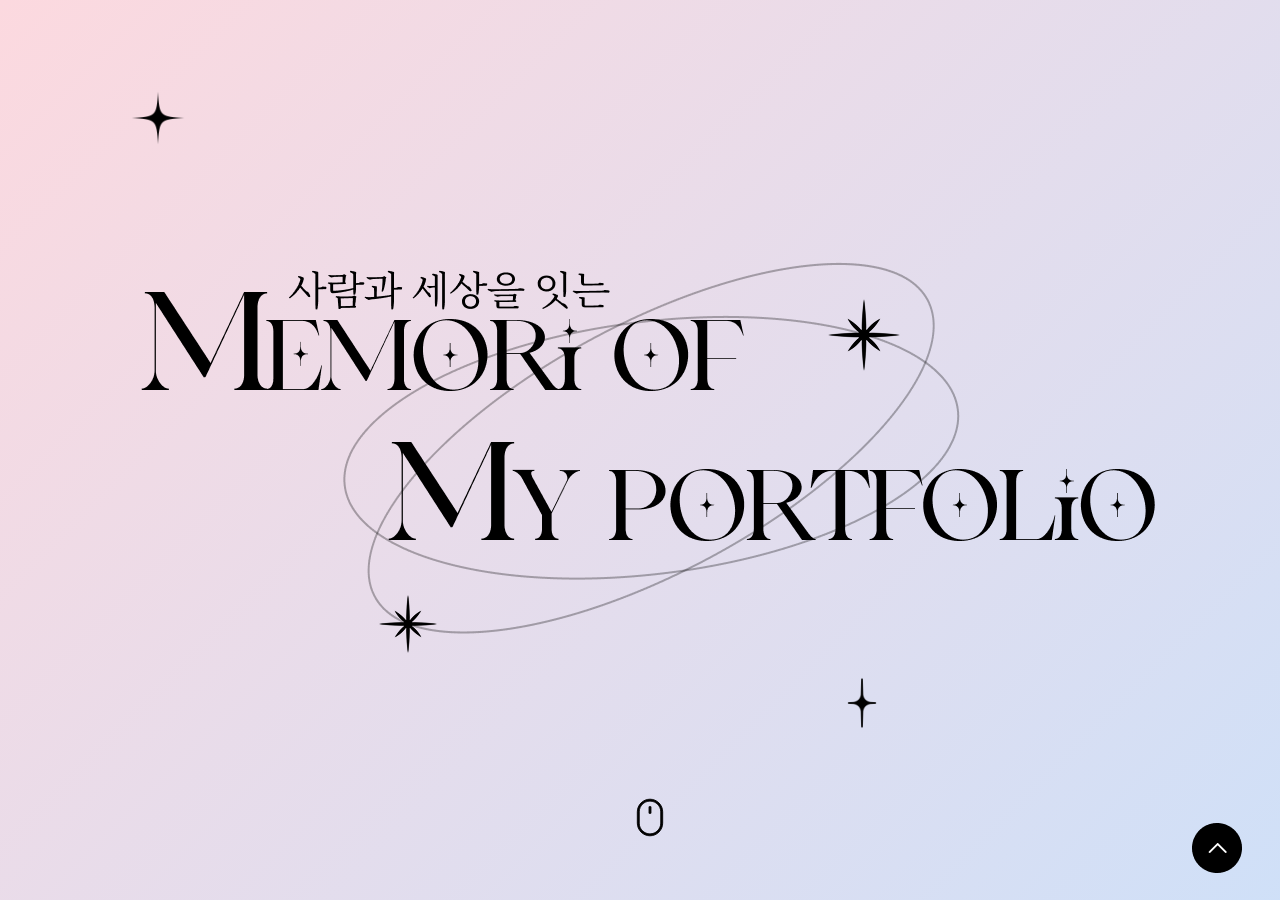
==== index.html @ 652435e6 "패션 포스터 추가" ====
<!DOCTYPE html>
<html lang="ko">
<head>
    <meta charset="UTF-8">
    <meta name="viewport" content="width=device-width, initial-scale=1.0">
    <meta name="keywords" content="포트폴리오, 자기소개서, 이력서, UXUI, 웹디자인">
    <meta name="description" content="사용자의 흐름을 은은하게 밝히고, 디테일은 진중하게 완성하는 디자이너 박은진입니다.">
    <title>포트폴리오 | 박은진</title>
    <link rel="shortcut icon" href="https://cdn-icons-png.flaticon.com/128/12321/12321198.png" type="image/x-icon">
    <link rel="stylesheet" href="./styles/reset.css">
    <link rel="stylesheet" href="./styles/var.css">
    <link rel="stylesheet" href="./styles/index.css">
    <link rel="stylesheet" href="./styles/responsive.css">
    <link rel="stylesheet" href="./styles/animation.css">
    <script src="./scripts/index.js" defer></script>
    <!--swiper 필수 css cdn 연결-->
    <link rel="stylesheet" href="https://unpkg.com/swiper/swiper-bundle.css">
    <link rel="stylesheet" href="https://unpkg.com/swiper/swiper-bundle.min.css">
    <!--swiper 필수 JS cdn 연결-->
    <script src="https://unpkg.com/swiper/swiper-bundle.js"></script>
    <script src="https://unpkg.com/swiper/swiper-bundle.min.js"></script>
    <!-- 폰트 -->
    <link rel="stylesheet" as="style" crossorigin href="https://cdn.jsdelivr.net/gh/orioncactus/pretendard@v1.3.9/dist/web/static/pretendard-dynamic-subset.min.css"/>
    <link href="https://fonts.googleapis.com/css2?family=Noto+Serif+KR:wght@200..900&display=swap" rel="stylesheet">
</head>
<body>
    <!-- 전체 슬라이드 묶음 -->
    <main class="swiper main_slide">
        <!-- 움직이는 대상 -->
        <div class="swiper-wrapper">
            <!-- 개별 슬라이드 -->
            <!-- 1행-인트로 -->
            <div class="swiper-slide intro" id="slide1">
                <div class="intro_bg">
                    <img class="intro_title" src="./images/intro_title.png" alt="">
                    <img class="star" src="./images/star2.svg" alt="">
                    <img class="star" src="./images/star3.svg" alt="">
                    <img class="scroll" src="./images/scroll.svg" alt="">
                </div>
            </div><!-- e:intro -->
            <!-- 2행-목차 -->
            <div class="swiper-slide content">
                <p class="deco">
                    <img src="./images/contents_title.png" alt="">
                    <img src="./images/pattern1.svg" alt="">
                    <img src="./images/pattern2.svg" alt="">
                    <img src="./images/pattern3.svg" alt="">
                    <img src="./images/star1.svg" alt="">
                    <img src="./images/star1.svg" alt="">
                    <img src="./images/star1.svg" alt="">
                </p>
                <div class="list">
                    <a href="#" class="introduce_btn"><h1>About Me</h1></a>
                    <a href="#" class="skill_btn"><h1>My Skill & Tools</h1></a>
                    <a href="#" class="project_btn"><h1>Project Portfolio</h1></a>
                </div>
            </div><!-- e:content -->
            <!-- 3행-자기소개 -->
            <div class="swiper-slide" id="introduce">
                <p class="introduce_title"><img src="./images/introdection_title.png" alt=""></p>
                <div class="self">
                    <p class="photo"><!-- 증명사진 background-image로 처리 -->
                        <img src="./images/name.svg" alt="">
                    </p>
                    <p class="dsc">사용자의 흐름을 은은하게 밝히고,<br>디테일은 진중하게 완성하는 디자이너 박은진입니다.</p>
                </div><!-- e:self -->
                <div class="about_me">
                    <div class="top">
                        <div class="self_introduce">
                            <h2>About Me</h2>
                            <div class="about">
                                <div class="name">
                                    <h3>NAME</h3>
                                    <p>박은진 / Park Eun Jin</p>
                                </div>
                                <div class="birth">
                                    <h3>BIRTH</h3>
                                    <p>2003. 06. 12</p>
                                </div>
                                <div class="address">
                                    <h3>ADDRESS</h3>
                                    <p>인천 서해구 길주로63번길 7</p>
                                </div>
                                <div class="phone">
                                    <h3>PHONE</h3>
                                    <p>010-7515-6867</p>
                                </div>
                                <div class="email">
                                    <h3>EMAIL</h3>
                                    <p>irin1616@naver.com</p>
                                </div>
                            </div><!-- e:about -->
                        </div><!-- e:self_introduce -->
                        <div class="license">
                            <h2>License</h2>
                            <div class="licen">
                                <p>제과기능사</p>
                                <p>제빵기능사</p>
                                <p>병원코디네이터 1급</p>
                                <p>Barista Skills Foundation</p>
                            </div>
                        </div><!-- e:license -->
                        <div class="education">
                            <h2>Education</h2>
                            <div class="date_edu">
                                <div class="uni">
                                    <p class="date">2022. 01</p>
                                    <p class="edu">
                                        <span>인천재능대학교 졸업</span>
                                        <span>호텔외식조리과 / 베이커리 카페 전공</span>
                                    </p>
                                </div>
                                <div class="high">
                                    <p class="date">2022. 01</p>
                                    <p class="edu">신명여자고등학교 졸업</p>
                                </div>
                                <div class="middle">
                                    <p class="date">2019. 02</p>
                                    <p class="edu">간석여자중학교 졸업</p>
                                </div>
                            </div><!-- e:date_edu -->
                        </div><!-- e:education -->
                    </div><!-- e:top -->
                    <div class="btm">
                        <div class="skill">
                            <h2>Skill</h2>
                            <div class="icon_wrap">
                                <p class="figma"><!-- 툴 아이콘 background-image로 처리 --></p>
                                <p class="html"><!-- 툴 아이콘 background-image로 처리 --></p>
                                <p class="css"><!-- 툴 아이콘 background-image로 처리 --></p>
                                <p class="photoshop"><!-- 툴 아이콘 background-image로 처리 --></p>
                                <p class="illustrator"><!-- 툴 아이콘 background-image로 처리 --></p>
                                <p class="github"><!-- 툴 아이콘 background-image로 처리 --></p>
                            </div>
                        </div><!-- e:skill -->
                        <div class="job">
                            <h2>Job Training Program</h2>
                            <div class="training">
                                <div class="left">
                                    <div class="computar">
                                        <p class="date">2026. 10</p>
                                        <p class="title">
                                            <span>[디지털디자인] UI/UX 반응형 웹디자인 & 웹퍼블리셔 (피그마,디자인,코딩) 양성과정</span>
                                            <span>그린컴퓨터아카데미아 / 수료</span>
                                        </p>
                                    </div>
                                    <div class="pastry">
                                        <p class="date">2024. 05</p>
                                        <p class="title">
                                            <span>제과기능사(실기3)</span>
                                            <span>다인요리전문학원 / 수료</span>
                                        </p>
                                    </div>
                                </div><!-- e:left -->
                                <div class="right">
                                    <div class="dessert">
                                        <p class="date">2024. 05</p>
                                        <p class="title">
                                            <span>디저트</span>
                                            <span>다인요리전문학원 / 수료</span>
                                        </p>
                                    </div>
                                    <div class="baking">
                                        <p class="date">2024. 03</p>
                                        <p class="title">
                                            <span>제빵기능사(실기3)</span>
                                            <span>다인요리전문학원 / 수료</span>
                                        </p>
                                    </div>
                                </div><!-- e:right -->
                            </div><!-- e:training -->
                        </div><!-- e:job -->
                    </div><!-- e:btm -->
                </div><!-- e:about_me -->
            </div><!-- e:introduce -->
            <!-- 4행-스킬&툴 -->
            <div class="swiper-slide" id="skill">
                <div class="skill_group">
                    <p class="sklii_title"><img src="./images/skill_title.png" alt=""></p>
                    <div class="skill_wrap">
                        <dl class="skill figma">
                            <dt>
                                <h3>Figma</h3>
                                <p class="icon_figma"></p>
                            </dt>
                            <dd class="summary">UI/UX 설계 및 인터랙티브 프로토타이핑</dd>
                            <dd class="desc">사용자 중심의 반응형 모바일/웹 UI를 설계, 오토레이아웃 (Auto Layout)과 컴포넌트화를 활용해 효율적인 디자인 시스템 구축 및 프로토타입 제작 가능.</dd>
                        </dl>
                        <dl class="skill html">
                            <dt>
                                <h3>HTML5</h3>
                                <p class="icon_html"><!-- 아이콘 background-image로 처리 --></p>
                            </dt>
                            <dd class="summary">시맨틱 마크업 및 접근성 고려 구조화</dd>
                            <dd class="desc">검색엔진 최적화(SEO)와 웹 접근성을 고려해 시맨틱 태그 기반의 표준화된 문서 구조를 설계, 유지보수가 용이하도록 텍스트와 콘텐츠 레이아웃을 작성.</dd>
                        </dl>
                        <dl class="skill css">
                            <dt>
                                <h3>CSS3</h3>
                                <p class="icon_css"><!-- 아이콘 background-image로 처리 --></p>
                            </dt>
                            <dd class="summary">반응형 웹 구현 및 디테일한 스타일링</dd>
                            <dd class="desc">Flexbox 및 Grid 시스템을 자유롭게 다루어 다양한 디바이스 해상도에 최적화된 반응형 레이아웃을 구현, CSS 애니메이션을 활용해 직관적인 사용자 경험(UX)을 연출.</dd>
                        </dl>
                        <dl class="skill photoshop">
                            <dt>
                                <h3>Photoshop</h3>
                                <p class="icon_photoshop"><!-- 아이콘 background-image로 처리 --></p>
                            </dt>
                            <dd class="summary">비주얼 보정 및 이미지 합성</dd>
                            <dd class="desc">레이어 마스크와 다양한 필터/효과를 활용하여 고품질의 비주얼 콘텐츠를 제작, 웹·모바일 환경에 최적화된 상세페이지 및 프로모션 배너 마케팅 이미지를 리터칭.</dd>
                        </dl>
                        <dl class="skill illustrator">
                            <dt>
                                <h3>Illustrator</h3>
                                <p class="icon_illustrator"><!-- 아이콘 background-image로 처리 --></p>
                            </dt>
                            <dd class="summary">웹/앱 전용 벡터 그래픽 및 아이콘 제작</dd>
                            <dd class="desc">해상도에 영향받지 않는 깨끗한 벡터 기술을 바탕으로 브랜드 로고, 웹/앱 전용 아이콘, 캐릭터 및 일러스트 요소를 제작, SVG 형태의 웹 최적화 에셋을 추출 가능.</dd>
                        </dl>
                    </div><!-- e:skill_wrap -->
                </div>
            </div><!-- e:skill -->
            <!-- 5행-프로세스 -->
            <div class="swiper-slide process">
                <div class="process_wrap">
                    <p class="process_title">
                        <img src="./images/portfolio_title.png" alt="">
                    </p>
                    <div class="process_header"><!-- 전체 타이틀 -->
                        <p class="star_img"><!-- 아이콘 background-image로 처리 --></p>
                        <p class="title">My PROJECT PROCESS</p>
                    </div>
                    <ol class="process_sequence">
                        <!-- 프로세스 순서 1개 박스 -->
                        <li>
                            <p class="num">01.</p>
                            <div class="info">
                                <h3>리서치 및 계획하기</h3>
                                <p>어떤 웹사이트나 앱을 만들지 구상하고, 어떤 메뉴와 내용이 들어갈지 결정합니다.</p>
                            </div>
                        </li>
                        <li>
                            <p class="num">02.</p>
                            <div class="info">
                                <h3>와이어프레임 및 정보 구조화 하기</h3>
                                <p>화면의 뼈대와 메뉴 구조를 설계하여, 사용자가 막힘없이 목적까지 이동할 수 있도록 합니다.</p>
                            </div>
                        </li>
                        <li>
                            <p class="num">03.</p>
                            <div class="info">
                                <h3>UI 디자인 만들기</h3>
                                <p>색상, 폰트, 이미지, 버튼 디자인을 적용해 완성된 '디자인 화면(시안)'을 만들어냅니다.</p>
                            </div>
                        </li>
                        <li>
                            <p class="num">04.</p>
                            <div class="info">
                                <h3>마크업 개발하기</h3>
                                <p>피그마 화면을 보면서 웹 브라우저가 읽을 수 있도록 글자, 이미지, 섹션 등의 HTML 코드 작성합니다.</p>
                            </div>
                        </li>
                        <li>
                            <p class="num">05.</p>
                            <div class="info">
                                <h3>스타일링 및 동적 구현하기</h3>
                                <p>CSS로 피그마 디자인과 반응형 화면을 구현하고, JS로 기본 인터랙션(버튼 동작 등)을 더합니다.</p>
                            </div>
                        </li>
                    </ol><!-- e:process_sequence -->
                </div><!-- e:process_wrap -->
            </div><!-- e:process -->
            <!-- 6행-프로젝트 목차 -->
            <div class="swiper-slide" id="project">
                <div class="proj_title">
                    <p class="star_img"><!-- 아이콘 background-image로 처리 --></p>
                    <h3 class="title">MY PROJECT</h3>
                </div>
                <p class="announcement">이미지를 클릭하면 해당 프로젝트로 이동합니다.</P>
                <div class="project_wrap">
                    <ul class="project_list">
                        <li>
                            <a href="#" class="proj_card card_1">
                                <p class="arrow_icon"><!-- 아이콘 background-image로 처리 --></p>
                                <div class="card_info">
                                    <p class="redesign_num">01.</p>
                                    <p class="redesign_title">WEB</p>
                                    <p class="redesign_keyword"># 오롤리데이 | TS트릴리온</p>
                                </div>
                            </a>
                        </li>
                        <li>
                            <a href="#" class="proj_card card_2">
                                <p class="arrow_icon"><!-- 아이콘 background-image로 처리 --></p>
                                <div class="card_info">
                                    <p class="redesign_num">02.</p>
                                    <p class="redesign_title">UIUX</p>
                                    <p class="redesign_keyword"># 다이어리</p>
                                </div>
                            </a>
                        </li>
                        <li>
                            <a href="#" class="proj_card card_3">
                                <p class="arrow_icon"><!-- 아이콘 background-image로 처리 --></p>
                                <div class="card_info">
                                    <p class="redesign_num">03.</p>
                                    <p class="redesign_title">GRAPHIC</p>
                                    <p class="redesign_keyword"># 상세페이지 | 광고 배너</p>
                                </div>
                            </a>
                        </li>
                    </ul>
                </div><!-- e:project_wrap -->
            </div><!-- e:project -->
            <!-- 7행-오롤리데이 리디자인 -->
            <div class="swiper-slide" id="lolly_redesign">
                <p class="lolly_website_img"><img src="./images/lollyday_mok.jpg" alt="오, 롤리 데이 브랜드 웹사이트 리디자인 목업 이미지"></p>
                <div class="lolly_info">
                    <div class="lolly_header">
                        <div class="sort_wrap">
                            <p class="star_img"><!-- 아이콘 background-image로 처리 --></p>
                            <p class="sort_name">WEB DESIGN</p>
                        </div>
                        <div class="lolly_title_wrap">
                            <h3 class="title">oh, lolly day</h3>
                            <p class="responsive_icon icon1"><!-- 아이콘 background-image로 처리 --></p>
                            <p class="responsive_icon icon2"><!-- 아이콘 background-image로 처리 --></p>
                        </div>
                        <p class="sub_detail">문구 및 라이프스타일 오롤리데이 브랜드 웹사이트 리디자인</p>
                    </div><!-- e:lolly_header -->
                    <div class="date_part">
                        <dl class="date">
                            <dt>제작 기간</dt>
                            <dd>26. 08. 21 ~ 26. 09. 22</dd>
                        </dl>
                        <dl class="part">
                            <dt>기여도</dt>
                            <dd>개인작업 100%</dd>
                        </dl>
                    </div><!-- e:date_part -->
                    <div class="lolly_plan">
                        <h4>PLAN</h4>
                        <p class="plan_info">기존 오롤리데이는 원하는 카테고리로 들어가기 위한 뎁스가 많아 유동성에 불편함이 있었습니다. 이를 개선하기 위해 모든 카테고리를 정리하고 사용자가 많이 이동하는 카테고리를 메인 헤더에 넣음으로서 UX 흐름을 간편하게 재설계했습니다.</p>
                    </div><!-- e:lolly_plan -->
                    <div class="lolly_make_tools">
                        <h4>TOOL</h4>
                        <ul class="tool_list">
                            <li class="icon_figma">
                                <img src="./images/figma_icon.svg" alt="Figma">
                                <span>피그마</span>
                            </li>
                            <li class="icon_html">
                                <img src="./images/html_icon.svg" alt="HTML5">
                                <span>HTML</span>
                            </li>
                            <li class="icon_css">
                                <img src="./images/css_icon.svg" alt="CSS3">
                                <span>CSS</span>
                            </li>
                        </ul>
                    </div><!-- e:lolly_make_tools -->
                    <div class="veiw_link">
                        <h4>PROJECT LINK</h4>
                        <ul class="link_wrap">
                            <li>
                                <a href="https://www.figma.com/proto/2AZ5VNvtbiX4mh1tibmnpp/%ED%94%84%EB%A1%9C%EC%A0%9D%ED%8A%B8-2.-%EC%98%A4%EB%A1%A4%EB%A6%AC%EB%8D%B0%EC%9D%B4?node-id=1047-661&t=mhMAuCFRKWAucv4V-0&scaling=min-zoom&content-scaling=fixed&page-id=1046%3A658&hide-ui=1" class="btn_link icon_plan" target="_blank"><img src="./images/project_link_proposal.png" alt="프로젝트 기획서">프로젝트 기획서</a>
                            </li>
                            <li>
                                <a href="https://www.figma.com/proto/2AZ5VNvtbiX4mh1tibmnpp/%ED%94%84%EB%A1%9C%EC%A0%9D%ED%8A%B8-2.-%EC%98%A4%EB%A1%A4%EB%A6%AC%EB%8D%B0%EC%9D%B4?node-id=79-548&t=EZEclpgGqxvmGbTe-0&scaling=min-zoom&content-scaling=fixed&page-id=1%3A345&hide-ui=1" class="btn_link icon_figma" target="_blank"><img src="./images/project_link_figma.png" alt="피그마 데스크탑 프로토타입">피그마-데스크탑 버전 프로토타입</a>
                            </li>
                            <li>
                                <a href="https://www.figma.com/proto/2AZ5VNvtbiX4mh1tibmnpp/%ED%94%84%EB%A1%9C%EC%A0%9D%ED%8A%B8-2.-%EC%98%A4%EB%A1%A4%EB%A6%AC%EB%8D%B0%EC%9D%B4?node-id=444-1435&t=EZEclpgGqxvmGbTe-0&scaling=min-zoom&content-scaling=fixed&page-id=444%3A534&hide-ui=1" class="btn_link icon_figma" target="_blank"><img src="./images/project_link_figma.png" alt="피그마 모바일 프로토타입">피그마-모바일 버전 프로토타입</a>
                            </li>
                            <li>
                                <a href="https://myaminare-ux.github.io/lollyDay/" class="btn_link icon_github" target="_blank"><img src="./images/project_link_github.png" alt="깃허브 웹 프로토타입">웹 프로토타입</a>
                            </li>
                        </ul><!-- e:link_wrap -->
                        <a href="https://oh-lolly-day.com/?srsltid=AfmBOopWauCtTMv03cYDXDYZKv2VIlWwI93iB03JgCm1sktZW2rp1sev" class="veiw_original" target="_blank">
                            <img src="./images/project_link_original.png" alt="원본 사이트">
                            <span>원본 사이트 이동</span>
                        </a>
                    </div>
                </div><!-- e:lolly_info -->
            </div><!-- e:lolly_redesign -->
            <!-- 8행-TS 트릴리온 리디자인 -->
            <div class="swiper-slide ts_redesign">
                <div class="ts_info">
                    <div class="ts_header">
                        <div class="sort_wrap">
                            <p class="star_img"><!-- 아이콘 background-image로 처리 --></p>
                            <p class="sort_name">WEB DESIGN</p>
                        </div>
                        <div class="ts_title_wrap">
                            <h3 class="title">TS 트릴리온</h3>
                            <p class="responsive_icon icon1"><!-- 아이콘 background-image로 처리 --></p>
                        </div>
                        <p class="sub_detail">샴푸 브랜드 웹사이트 리디자인</p>
                    </div><!-- e:ts_header -->
                    <div class="date_part">
                        <dl class="date">
                            <dt>제작 기간</dt>
                            <dd>26. 08. 11 ~ 26. 08. 21</dd>
                        </dl>
                        <dl class="part">
                            <dt>기여도</dt>
                            <dd>개인작업 100%</dd>
                        </dl>
                    </div><!-- e:date_part -->
                    <div class="ts_plan">
                        <h4>PLAN</h4>
                        <p class="plan_info">기존 TS 트릴리온은 베스트에 진열되어있는 상품만으로는 탈모의 유형, 두피 케어 등의 다양한 유형마다 해당하는 제품을 찾기 쉽지 않았습니다. 이를 개선하기 위해 성분별 제품 광고 슬라이드, 이벤트 상품 슬라이드를 도입하여 소비자의 구매 흐름을 재설계했습니다.</p>
                    </div><!-- e:ts_plan -->
                    <div class="ts_make_tools">
                        <h4>TOOL</h4>
                        <ul class="tool_list">
                            <li class="icon_figma">
                                <img src="./images/figma_icon.svg" alt="Figma">
                                <span>피그마</span>
                            </li>
                        </ul>
                    </div><!-- e:ts_make_tools -->
                    <div class="veiw_link">
                        <h4>PROJECT LINK</h4>
                        <ul class="link_wrap">
                            <li>
                                <a href="#" class="btn_link icon_plan" target="_blank"><img src="./images/project_link_proposal.png" alt="프로젝트 기획서">프로젝트 기획서</a>
                            </li>
                            <li>
                                <a href="https://www.figma.com/proto/hVcrqmBO30hVKognNnCI66/%ED%94%84%EB%A1%9C%EC%A0%9D%ED%8A%B8-1.-TS-%EC%82%BC%ED%91%B8?node-id=51-372&t=WfpuiWfsotKKlzry-0&scaling=scale-down-width&content-scaling=fixed&page-id=51%3A371&starting-point-node-id=51%3A372&hide-ui=1" class="btn_link icon_figma" target="_blank"><img src="./images/project_link_figma.png" alt="피그마 프로토타입">피그마 프로토타입</a>
                            </li>
                        </ul><!-- e:link_wrap -->
                        <a href="https://tstrillion.com/" alt="원본 사이트" class="veiw_original" target="_blank">
                            <img src="./images/project_link_original.png" alt="원본 사이트">
                            <span>원본 사이트 이동</span>
                        </a>
                    </div>
                </div><!-- e:ts_info -->
                <p class="ts_website_img"><img src="./images/ts_mok.jpg" alt="TS 트릴리온 브랜드 웹사이트 리디자인 목업 이미지"></p>
            </div><!-- e:ts_redesign -->
            <!-- 9행-UIUX 디자인 -->
            <div class="swiper-slide" id="uiux_design">
                <p class="diary_img"><img src="./images/diary_mok2.png" alt="다이어리 앱 목업 이미지"></p>
                <div class="diary_info">
                    <div class="diary_header">
                        <div class="sort_wrap">
                            <p class="star_img"><!-- 아이콘 background-image로 처리 --></p>
                            <p class="sort_name">UIUX DESIGN</p>
                        </div>
                        <div class="diary_title_wrap">
                            <h3 class="title">Dreaming Diary</h3>
                            <p class="responsive_icon icon2"><!-- 아이콘 background-image로 처리 --></p>
                        </div>
                        <p class="sub_detail">꿈을 기록하고 싶은 사람들을 위한 다이어리 APP</p>
                    </div><!-- e:diary_header -->
                    <div class="date_part">
                        <dl class="date">
                            <dt>제작 기간</dt>
                            <dd>26. 07. 10 ~ 26. 07. 20</dd>
                        </dl>
                        <dl class="part">
                            <dt>기여도</dt>
                            <dd>개인작업 100%</dd>
                        </dl>
                    </div><!-- e:date_part -->
                    <div class="diary_plan">
                        <h4>PLAN</h4>
                        <p class="plan_info">쉽게 잊혀지는 인상적인 꿈을 기록하고, 기록된 꿈을 분석하여 사용자의 꿈을 새로운 관점에서 돌아볼 수 있습니다. 꿈의 감정, 키워드, 등장인물 등을 함께 기록하며 관리하고, 기록하는 것을 돕기 위해 귀여운 목표를 달성하는 것으로 꿈 기록을 더욱 의미있게 활용할 수 있습니다.</p>
                    </div><!-- e:diary_plan -->
                    <div class="diary_make_tools">
                        <h4>TOOL</h4>
                        <ul class="tool_list">
                            <li class="icon_figma">
                                <img src="./images/figma_icon.svg" alt="Figma">
                                <span>피그마</span>
                            </li>
                        </ul>
                    </div><!-- e:diary_make_tools -->
                    <div class="veiw_link">
                        <h4>PROJECT LINK</h4>
                        <ul class="link_wrap">
                            <li>
                                <a href="https://www.figma.com/proto/0zh4FEDXuSvVSsySKMabvC/%EB%8B%A4%EC%9D%B4%EC%96%B4%EB%A6%AC?node-id=91-922&t=WfpuiWfsotKKlzry-0&scaling=min-zoom&content-scaling=fixed&page-id=30%3A2&hide-ui=1" class="btn_link icon_plan" target="_blank"><img src="./images/project_link_proposal.png" alt="프로젝트 기획서">프로젝트 기획서</a>
                            </li>
                            <li>
                                <a href="https://www.figma.com/proto/0zh4FEDXuSvVSsySKMabvC/%EB%8B%A4%EC%9D%B4%EC%96%B4%EB%A6%AC?node-id=91-1001&t=WfpuiWfsotKKlzry-0&scaling=scale-down&content-scaling=fixed&page-id=1%3A2&starting-point-node-id=91%3A1001&hide-ui=1" class="btn_link icon_figma" target="_blank"><img src="./images/project_link_figma.png" alt="피그마 프로토타입">피그마 프로토타입</a>
                            </li>
                        </ul><!-- e:link_wrap -->
                    </div>
                </div><!-- e:diary_info -->
            </div><!-- e:uiux_design -->
            <!-- 10행-상세 페이지, 광고 배너 -->
            <div class="swiper-slide" id="graphic">
                <div class="graphic_header">
                    <div class="graphic_title">
                        <p class="star_img"><!-- 아이콘 background-image로 처리 --></p>
                        <p class="sort_name">Graphic Design</p>
                    </div><!-- e:graphic_title -->
                    <p class="announcement">이미지를 클릭하면 크게 볼 수 있습니다.</p>
                </div><!-- e:graphic_header -->
                <div class="swiper graphic_design">
                    <div class="swiper-wrapper">
                        <div class="swiper-slide design1"><img src="./images/fashion_design.jpg" alt="패션 광고 포스터" class="js_popup_img"></div>
                        <div class="swiper-slide design2"><img src="./images/fashion_design2.jpg" alt="패션 광고 포스터2" class="js_popup_img"></div>
                        <div class="swiper-slide design3"><img src="./images/ice_cream2.jpg" alt="딸기 아이스크림 광고 포스터" class="js_popup_img"></div>
                        <div class="swiper-slide design4"><img src="./images/paris_ad.jpg" alt="파리 여행 광고 포스터" class="js_popup_img"></div>
                        <div class="swiper-slide design5"><img src="./images/coffee_ad.jpg" alt="바닐라 라떼 광고 포스터" class="js_popup_img"></div>
                        <div class="swiper-slide design5"><img src="./images/dokdo_ad.jpg" alt="독도의 날 광고 포스터" class="js_popup_img"></div>
                    </div><!-- e:swiper-weapper -->
                </div><!-- e:graphic_design -->
            </div><!-- e:graphic -->
            <!-- 11행-마무리 -->
            <div class="swiper-slide finish">
                <p class="star_img"><!-- 아이콘 background-image로 처리 --></p>
                <div class="email_githubLink">
                    <p class="my_email">irin1616@naver.com</p>
                    <div class="email_github_btn">
                        <a href="https://mail.naver.com/v2/new?to=irin1616@naver.com" class="email_btn" target="_blank">이메일 보내기</a>
                        <a href="https://github.com/myaminare-ux" target="_blank" class="github_link">GITHUB 바로가기</a>
                    </div>
                </div>
            </div><!-- e:finish -->
        </div><!-- swiper-wrapper -->
    </main><!-- e:swiper main-slide -->
    <!-- 10행 이미지 클릭 시 크게 나오게 하기 -->
    <div class="big_img_popup" id="bigImg_popup">
        <img src="" alt="" class="img_content" id="bigDesign">
    </div>
    <a href="#" class="top_btn"><!-- background-image로 처리 --></a>
</body>
</html>
---- styles/var.css ----
/* var.css */
:root {
    --color-background:#fff;

    --width-desk-v1:1920px;
    --width-desk-v2:1750px;
    --width-desk-v3:1680px;
    --width-desk-v4:1520px;

    /* 폰트 */
    --font-size-8:0.5em;
    --font-size-10:0.625em;
    --font-size-12:0.75em;
    --font-size-13:0.813em;
    --font-size-14:0.875em;
    --font-size-15:0.938em;
    --font-size-16:1em;
    --font-size-17:1.063em;
    --font-size-18:1.125em;
    --font-size-20:1.25em;
    --font-size-22:1.375em;
    --font-size-23:1.438em;
    --font-size-24:1.5em;
    --font-size-25:1.563em;
    --font-size-26:1.625em;
    --font-size-32:2em;
    --font-size-34:2.125em;

    /* 폰트 두께 */
    --font-weight-demilight:300;
    --font-weight-medium:500;
    --font-weight-semibold:600;
    --font-weight-bold:700;

    /* 자간 */
    --letter-spacing-nomal:-0.02em;
    --letter-spacing-xxs:-0.03em;
    --letter-spacing-xxxs:-0.04em;
    --letter-spacing-xs:-0.06em;
    --letter-spacing-s:-0.07em;
    --letter-spacing-ms:-0.08em;

    /* 행간 */
    --line-height-m:1.3;
    --line-height-md:1.5;

    /* 모서리 둥글기 */
    --radius-xs:3px;
    --radius-m:20px;
    --radius-ml:30px;
    --radius-l:50px;

    /* 간격 */
    --spacing-3:3px;
    --spacing-4:4px;
    --spacing-6:6px;
    --spacing-8:8px;
    --spacing-10:10px;
    --spacing-13:13px;
    --spacing-12:12px;
    --spacing-14:14px;
    --spacing-15:15px;
    --spacing-16:16px;
    --spacing-18:18px;
    --spacing-20:20px;
    --spacing-22:22px;
    --spacing-24:24px;
    --spacing-25:25px;
    --spacing-26:26px;
    --spacing-30:30px;
    --spacing-40:40px;
    --spacing-50:50px;
    --spacing-52:52px;
    --spacing-54:54px;
    --spacing-60:60px;
    --spacing-62:62px;
    --spacing-64:64px;
    --spacing-70:70px;
    --spacing-80:80px;
}
---- styles/index.css ----
/* index.css */
html {scroll-behavior:smooth;}
.swiper {height:100vh; width:100vw; position:relative;}
.main_slide .swiper-wrapper {}
.main_slide > .swiper-wrapper > .swiper-slide {
    max-width:var(--width-desk-v1);
    /* min-width:1024px; */
    height:100vh;
    overflow:hidden;
}
/* ------------------------------------------- 1행-인트로 */
.main_slide .swiper-wrapper .intro {
    /* background-image:url(../images/intro.jpg); */
    background:linear-gradient(135deg, #FCD9DF, #CFE0F8);
    width:100%; height:100%;
    position:relative;
}
.main_slide .swiper-wrapper .intro .intro_bg {}
.main_slide .swiper-wrapper .intro .intro_bg img {}
.main_slide .swiper-wrapper .intro .intro_bg img:nth-child(1) {position:absolute; top:50%; left:50%; transform:translate(-50%, -44%); z-index:10;}
.main_slide .swiper-wrapper .intro .intro_bg img:nth-child(2) {
    width:62px;
    position:absolute;
    right:412px; bottom:178px;
    animation:star2 0.4s linear infinite alternate;
}
.main_slide .swiper-wrapper .intro .intro_bg img:nth-child(3) {
    width:66px;
    position:absolute;
    left:20%; top:196px;
    animation:star3 1s linear infinite alternate;
}
.main_slide .swiper-wrapper .intro .intro_bg img:nth-child(4) {
    width:45px;
    position:absolute;
    left:50%; bottom:60px;
    transform:translateX(-50%);
    animation:scroll 1s linear infinite alternate;
}
/* ------------------------------------------- 2행-목차 */
.main_slide .swiper-wrapper .content {
    /* background-image:url(../images/content.jpg); */
    background:linear-gradient(135deg, #E0C3EF, #CDCCF7, #BBD5FF);
    width:100%; height:100%;
    position:relative;
}
.main_slide .swiper-wrapper .content .deco {/* position:relative; */}
.main_slide .swiper-wrapper .content .deco img:nth-child(1) {position:absolute; top:12%; left:5%; z-index:10;}
.main_slide .swiper-wrapper .content .deco img:nth-child(2) {
    position:absolute;
    left:20%; top:-53px;
    transform-origin:top center;
    animation:pattern 1.5s linear infinite alternate;
    width:83px; height:216px;
}
.main_slide .swiper-wrapper .content .deco img:nth-child(3) {
    position:absolute;
    left:23%; top:0;
    transform-origin:top center;
    animation:pattern 3.5s linear infinite alternate;
    width:138px; height:357px;
}
.main_slide .swiper-wrapper .content .deco img:nth-child(4) {
    position:absolute;
    left:546px; top:0;
    transform-origin:top center;
    animation:pattern 2.5s linear infinite alternate;
    width:98px; height:255px;
}
.main_slide .swiper-wrapper .content .deco img:nth-child(5) {
    width:59px;
    position:absolute;
    left:50%; top:245px;
    animation:star2 1.2s linear infinite alternate;
}
.main_slide .swiper-wrapper .content .deco img:nth-child(6) {
    width:59px;
    position:absolute;
    right:35%; top:455px;
    animation:star3 1s linear infinite alternate;
}
.main_slide .swiper-wrapper .content .deco img:nth-child(7) {
    width:73px;
    position:absolute;
    right:20%; top:304px;
    animation:star2 1.2s linear infinite alternate;
}
.main_slide .swiper-wrapper .content .list {
    display:flex; flex-flow:row nowrap;
    justify-content:center; gap:230px;
    position:absolute; left:50%; top:50%;
    transform:translate(-50%, 330%); width:100%;
}
.main_slide .swiper-wrapper .content .list > * {
    background-color:#fff;
    border-radius:50px;
    padding:16px 32px;
    font-size:1.25em;
    transition:transform 0.5s ease;
    z-index:5;
}
.main_slide .swiper-wrapper .content .list a:hover {
    transform:scale(1.2);
}
.main_slide .swiper-wrapper .content .list .introduce_btn {}
.main_slide .swiper-wrapper .content .list .skill_btn {}
.main_slide .swiper-wrapper .content .list .project_btn {}
/* ------------------------------------------- 3행-자기소개 */
.main_slide .swiper-wrapper #introduce {
    /* background-image:url(../images/introduce.jpg); */
    background:linear-gradient(135deg, #FCD9DF, #CFE0F8);
    padding:265px 75px 212px;
    display:flex; flex-flow:row nowrap; gap:160px;
    align-items:center; justify-content:center;
}
.main_slide .swiper-wrapper #introduce .introduce_title {position:absolute; top:100px; left:50%; transform:translateX(-50%); z-index:10;}
.main_slide .swiper-wrapper #introduce > div {
    flex-shrink: 1;
    max-width: 100%;
}
.main_slide .swiper-wrapper #introduce .self {
    width:317px; height:460px;
    /* margin-right:127px; */
    display:flex; flex-flow:column nowrap;
}
.main_slide .swiper-wrapper #introduce .self .photo {
    background-color:#f5f5f5;
    width:250px; height:400px;
    border-radius:40px;
    background-image:url(../images/self_img.jpg);
    background-repeat:no-repeat;
    background-position:center;
    background-size:cover;
    margin:0 auto;
    position:relative;
}
.main_slide .swiper-wrapper #introduce .self .photo img {
    /* width:281px; height:90px; */
    width:100%;
    position:absolute;
    left:0; bottom:0;
}
.main_slide .swiper-wrapper #introduce .self .dsc {
    line-height:1.4; text-align:center;
    margin-top:16px;
}
.main_slide .swiper-wrapper #introduce .about_me {
    /* width:1180px; height:560px; */
    display:flex; flex-flow:column nowrap;
}
/* ------------------------------------------- 3-1. top */
.main_slide .swiper-wrapper #introduce .about_me .top {display:flex; flex-flow:row nowrap; gap:60px;}
.main_slide .swiper-wrapper #introduce .about_me .top div > h2 {
    font-family:'Noto Serif KR';
    font-size:1.875em;
    margin-bottom:30px;
}
/* ------------------------------------------- 3-1-1. 인적사항 */
.main_slide .swiper-wrapper #introduce .about_me .top .self_introduce {width:350px; height:280px;}
.main_slide .swiper-wrapper #introduce .about_me .top .self_introduce .about {}
.main_slide .swiper-wrapper #introduce .about_me .top .self_introduce .about * {display:flex; flex-flow:row nowrap;}
.main_slide .swiper-wrapper #introduce .about_me .top .self_introduce .about div > h3 {width:100px;}
.main_slide .swiper-wrapper #introduce .about_me .top .self_introduce .about div {margin-bottom:14px;}
/* ------------------------------------------- 3-1-2. 자격증 */
.main_slide .swiper-wrapper #introduce .about_me .top .license {width:280px; height:280px;}
.main_slide .swiper-wrapper #introduce .about_me .top .license h2 {}
.main_slide .swiper-wrapper #introduce .about_me .top .license .licen {display:flex; flex-flow: column nowrap; gap:14px;}
.main_slide .swiper-wrapper #introduce .about_me .top .license .licen p {}
/* ------------------------------------------- 3-3-3. 학교 */
.main_slide .swiper-wrapper #introduce .about_me .top .education {}
.main_slide .swiper-wrapper #introduce .about_me .top .education h2 {}
.main_slide .swiper-wrapper #introduce .about_me .top .education .date_edu {}
.main_slide .swiper-wrapper #introduce .about_me .top .education .date_edu div {display:flex; flex-flow:row nowrap; gap:30px;}
.main_slide .swiper-wrapper #introduce .about_me .top .education .date_edu div p {}
.main_slide .swiper-wrapper #introduce .about_me .top .education .date_edu div .date {}
.main_slide .swiper-wrapper #introduce .about_me .top .education .date_edu div .edu {}
.main_slide .swiper-wrapper #introduce .about_me .top .education .date_edu div .edu >  span:nth-child(2) {font-size:0.875em; line-height:1.4;}
/* ------------------------------------------- 대학교 */
.main_slide .swiper-wrapper #introduce .about_me .top .education .date_edu .uni {margin-bottom:14px;}
.main_slide .swiper-wrapper #introduce .about_me .top .education .date_edu .uni .date {}
.main_slide .swiper-wrapper #introduce .about_me .top .education .date_edu .uni .edu {display:flex; flex-flow:column nowrap; gap:4px;}
.main_slide .swiper-wrapper #introduce .about_me .top .education .date_edu .uni .edu span {}
/* ------------------------------------------- 고등학교 */
.main_slide .swiper-wrapper #introduce .about_me .top .education .date_edu .high {margin-bottom:14px;}
.main_slide .swiper-wrapper #introduce .about_me .top .education .date_edu .high .date {}
.main_slide .swiper-wrapper #introduce .about_me .top .education .date_edu .high .edu {}
/* ------------------------------------------- 중학교 */
.main_slide .swiper-wrapper #introduce .about_me .top .education .date_edu .middle {margin-bottom:14px;}
.main_slide .swiper-wrapper #introduce .about_me .top .education .date_edu .middle .date {}
.main_slide .swiper-wrapper #introduce .about_me .top .education .date_edu .middle .edu {}
/* ------------------------------------------- 3-2. btm */
.main_slide .swiper-wrapper #introduce .about_me .btm {display:flex; flex-flow:row nowrap; gap:60px;}
/* ------------------------------------------- 3-2-1. 스킬 */
.main_slide .swiper-wrapper #introduce .about_me .btm .skill {width:290px;}
.main_slide .swiper-wrapper #introduce .about_me .btm .skill h2 {
    font-family:'Noto Serif KR';
    font-size:1.875em;
    margin-bottom:30px;
}
.main_slide .swiper-wrapper #introduce .about_me .btm .skill .icon_wrap {display:flex; flex-flow:row wrap; gap:40px;}
.main_slide .swiper-wrapper #introduce .about_me .btm .skill .icon_wrap p {
    background-size:100%;
    background-position:center;
    background-repeat:no-repeat;
    width:45px; height:45px;
}
/* ------------------------------------------- 3-2-1-1. 개별 디자인 */
.main_slide .swiper-wrapper #introduce .about_me .btm .skill .icon_wrap .figma {background-image:url(../images/figma_icon.svg);}
.main_slide .swiper-wrapper #introduce .about_me .btm .skill .icon_wrap .html {background-image:url(../images/html_icon.svg);}
.main_slide .swiper-wrapper #introduce .about_me .btm .skill .icon_wrap .css {background-image:url(../images/css_icon.svg);}
.main_slide .swiper-wrapper #introduce .about_me .btm .skill .icon_wrap .photoshop {background-image:url(../images/photoshop_icon.svg);}
.main_slide .swiper-wrapper #introduce .about_me .btm .skill .icon_wrap .illustrator {background-image:url(../images/Illustrator_icon.svg);}
.main_slide .swiper-wrapper #introduce .about_me .btm .skill .icon_wrap .github {background-image:url(../images/github_icon.svg);}
/* ------------------------------------------- 3-2-2. 훈련 */
.main_slide .swiper-wrapper #introduce .about_me .btm .job {}
.main_slide .swiper-wrapper #introduce .about_me .btm .job h2 {
    font-family:'Noto Serif KR';
    font-size:1.875em;
    margin-bottom:30px;
}
.main_slide .swiper-wrapper #introduce .about_me .btm .job .training {display:flex; flex-flow:row nowrap; gap:40px;}
/* ------------------------------------------- left */
.main_slide .swiper-wrapper #introduce .about_me .btm .job .training .left {}
.main_slide .swiper-wrapper #introduce .about_me .btm .job .training .left  div {
    display:flex; flex-flow:row nowrap;
    align-items:flex-start; gap:30px;
}
.main_slide .swiper-wrapper #introduce .about_me .btm .job .training .left  div p span:nth-child(2) {font-size:0.875em;}
/* ------------------------------------------- 컴퓨터 */
.main_slide .swiper-wrapper #introduce .about_me .btm .job .training .left .computar {margin-bottom:14px;}
.main_slide .swiper-wrapper #introduce .about_me .btm .job .training .left .computar .date {line-height:1.4;}
.main_slide .swiper-wrapper #introduce .about_me .btm .job .training .left .computar .title {display:flex; flex-flow:column nowrap; gap:4px;}
.main_slide .swiper-wrapper #introduce .about_me .btm .job .training .left .computar .title span {width:292px; line-height:1.4;}
/* ------------------------------------------- 제과 */
.main_slide .swiper-wrapper #introduce .about_me .btm .job .training .left .pastry {}
.main_slide .swiper-wrapper #introduce .about_me .btm .job .training .left .pastry .date {line-height:1.4;}
.main_slide .swiper-wrapper #introduce .about_me .btm .job .training .left .pastry .title {display:flex; flex-flow:column nowrap; gap:4px;}
.main_slide .swiper-wrapper #introduce .about_me .btm .job .training .left .pastry .title span {line-height:1.4;}
/* ------------------------------------------- right */
.main_slide .swiper-wrapper #introduce .about_me .btm .job .training .right {}
.main_slide .swiper-wrapper #introduce .about_me .btm .job .training .right div {display:flex; flex-flow:row nowrap; gap:30px; align-items:flex-start;}
.main_slide .swiper-wrapper #introduce .about_me .btm .job .training .right div p span:nth-child(2) {font-size:0.875em;}
/* ------------------------------------------- 디저트 */
.main_slide .swiper-wrapper #introduce .about_me .btm .job .training .right .dessert {margin-bottom:14px;}
.main_slide .swiper-wrapper #introduce .about_me .btm .job .training .right .dessert .date {}
.main_slide .swiper-wrapper #introduce .about_me .btm .job .training .right .dessert .title {display:flex; flex-flow:column nowrap; gap:4px;}
.main_slide .swiper-wrapper #introduce .about_me .btm .job .training .right .dessert .title span {line-height:1.4;}
/* ------------------------------------------- 제빵 */
.main_slide .swiper-wrapper #introduce .about_me .btm .job .training .right .baking {}
.main_slide .swiper-wrapper #introduce .about_me .btm .job .training .right .baking .date {}
.main_slide .swiper-wrapper #introduce .about_me .btm .job .training .right .baking .title {display:flex; flex-flow:column nowrap; gap:4px;}
.main_slide .swiper-wrapper #introduce .about_me .btm .job .training .right .baking .title span {line-height:1.4;}
/* ------------------------------------------- 4행-스킬&툴 */
.main_slide .swiper-wrapper #skill {
    /* background-image:url(../images/skill_tools_bg.jpg); */
    background:linear-gradient(90deg, #E0C3EF, #BBD5FF);
    padding-top:250px;
    position:relative;
}
.main_slide .swiper-wrapper #skill .skill_group {/* max-width:1520px; */ max-width:1530px; height:100%; position:relative; margin:0 auto;}
.main_slide .swiper-wrapper #skill .skill_group .sklii_title {position:absolute; top:-20%; left:50%; transform:translateX(-50%);}
.main_slide .swiper-wrapper #skill .skill_group .skill_wrap {
    background-color:#fff;
    padding:50px 0 50px; width:100%; height:auto;
    display:flex; flex-flow:row wrap; justify-content:center; gap:100px;
    text-align:center; align-items:center; border-radius:40px;
    /* position:absolute; top:50%; left:50%; transform:translate(-50%, -45%); */
}
.main_slide .swiper-wrapper #skill .skill_wrap dl {width:340px; height:auto;}
.main_slide .swiper-wrapper #skill .skill_wrap dl dt {}
.main_slide .swiper-wrapper #skill .skill_wrap dl dt h3 {font-family:'Noto Serif KR'; font-size:1.625em; font-weight:500;}
.main_slide .swiper-wrapper #skill .skill_wrap dl dt p {
    background-size:100%;
    background-position:center;
    background-repeat:no-repeat;
    width:60px; height:60px;
    margin:10px auto;
}
.main_slide .swiper-wrapper #skill .skill_wrap dl .summary {margin-bottom:10px; line-height:1.1;}
.main_slide .swiper-wrapper #skill .skill_wrap dl .desc {
    font-size:0.75em;
    font-weight:300;
    line-height:1.4;
    word-break: keep-all;
}
/* ------------------------------------------- 4-1. 피그마 */
.main_slide .swiper-wrapper #skill .skill_wrap .figma dt .icon_figma {background-image:url(../images/figma_icon.svg);}
/* ------------------------------------------- 4-2. html */
.main_slide .swiper-wrapper #skill .skill_wrap .html dt .icon_html {background-image:url(../images/html_icon.svg);}
/* ------------------------------------------- 4-3. css */
.main_slide .swiper-wrapper #skill .skill_wrap .css dt .icon_css {background-image:url(../images/css_icon.svg);}
/* ------------------------------------------- 4-4. 포토샵 */
.main_slide .swiper-wrapper #skill .skill_wrap .photoshop dt .icon_photoshop {background-image:url(../images/photoshop_icon.svg);}
/* ------------------------------------------- 4-5. 일러스트레이터 */
.main_slide .swiper-wrapper #skill .skill_wrap .illustrator dt .icon_illustrator {background-image:url(../images/Illustrator_icon.svg);}
/* ------------------------------------------- 5행-프로세스 */
.main_slide .swiper-wrapper .process {
    /* background-image:url(../images/process_bg.jpg); */
    background:linear-gradient(135deg, #FCD9DF, #CFE0F8);
    padding:23% 0 0;
    position:relative;
}
.main_slide .swiper-wrapper .process .process_wrap {padding:0 120px;}
.main_slide .swiper-wrapper .process .process_wrap .process_title {position:absolute; top:20%; left:50%; transform:translateX(-50%);}
.main_slide .swiper-wrapper .process .process_wrap .process_title img {width:100%;}
.main_slide .swiper-wrapper .process .process_wrap .process_header {
    display:flex; flex-flow:row nowrap;
    align-items:center; gap:10px;
    margin-bottom:30px;
}
.main_slide .swiper-wrapper .process .process_wrap .process_header .star_img {
    background-image:url(../images/star3.svg);
    background-size:100%;
    background-position:center;
    background-repeat:no-repeat;
    width:32px; height:32px;
}
.main_slide .swiper-wrapper .process .process_wrap .process_header .title {font-size:1.375em; font-weight:700;}
.main_slide .swiper-wrapper .process .process_wrap .process_sequence {
    background-color:#fff;
    padding:60px; 
    display:flex; flex-flow:row nowrap;
    border-radius:30px; gap:80px;
}
.main_slide .swiper-wrapper .process .process_wrap .process_sequence li {flex:1; display:flex; flex-flow:row nowrap;}
.main_slide .swiper-wrapper .process .process_wrap .process_sequence li .num {
    padding-bottom:80px;
    position:relative;
    font-size:1.375em; font-weight:600;
}
.main_slide .swiper-wrapper .process .process_wrap .process_sequence li .num::after {
    content:'';
    display:block;
    position:absolute;
    left:50%; transform:translateX(-50%); bottom:-5px;
    width:3px; height:80px;
    background-color:#86BCFE;
}
.main_slide .swiper-wrapper .process .process_wrap .process_sequence li .info {padding-top:30px;}
.main_slide .swiper-wrapper .process .process_wrap .process_sequence li .info h3 {
    padding:0 0 8px 0;
    font-size:1.125em; font-weight:600;
    width:max-content;
}
.main_slide .swiper-wrapper .process .process_wrap .process_sequence li .info p {font-size:0.875em; line-height:1.2; word-break: keep-all; color:#6E6E6E;}
/* ------------------------------------------- 5-1. 개별디자인 */
.main_slide .swiper-wrapper .process .process_sequence li:nth-child(1) .num {color:#86BCFE;}
.main_slide .swiper-wrapper .process .process_sequence li:nth-child(2) .num {color:#B2D4FF;}
.main_slide .swiper-wrapper .process .process_sequence li:nth-child(2) .num::after {background-color:#B2D4FF;}
.main_slide .swiper-wrapper .process .process_sequence li:nth-child(3) .num {color:#E5DDEB;}
.main_slide .swiper-wrapper .process .process_sequence li:nth-child(3) .num::after {background-color:#E5DDEB;}
.main_slide .swiper-wrapper .process .process_sequence li:nth-child(4) .num {color:#FCD9DF;}
.main_slide .swiper-wrapper .process .process_sequence li:nth-child(4) .num::after {background-color:#FCD9DF;}
.main_slide .swiper-wrapper .process .process_sequence li:nth-child(5) .num {color:#FFB5C2;}
.main_slide .swiper-wrapper .process .process_sequence li:nth-child(5) .num::after {background-color:#FFB5C2;}
/* ------------------------------------------- 6행-프로젝트 목차 */
.main_slide .swiper-wrapper #project {
    background-image:url(../images/project_contents_bg.jpg);
    background-size:cover;
    background-position:center;
    background-repeat:no-repeat;
    padding:120px 200px;
}
.main_slide .swiper-wrapper #project .proj_title {
    margin-bottom:30px;
    display:flex; flex-flow:row nowrap;
    align-items:center; gap:10px;
}
.main_slide .swiper-wrapper #project .proj_title .star_img {
    background-image:url(../images/star3.svg);
    background-size:100%;
    background-position:center;
    background-repeat:no-repeat;
    width:32px; height:32px;
}
.main_slide .swiper-wrapper #project .proj_title .title {font-size:1.375em; font-weight:700;}
.main_slide .swiper-wrapper #project .announcement {text-align:center; margin-bottom:30px;}
.main_slide .swiper-wrapper #project .project_wrap {}
.main_slide .swiper-wrapper #project .project_wrap .project_list {display:flex; flex-flow:row nowrap; gap:40px; width:100%;}
.main_slide .swiper-wrapper #project .project_wrap .project_list li {width:480px; height:600px;}
.main_slide .swiper-wrapper #project .project_wrap .project_list li .proj_card {
    width:100%; height:100%;
    display:flex; flex-flow:column nowrap;
    justify-content:flex-end;
    border-radius:30px;
    padding:34px 34px 50px;
    position:relative;
}
.main_slide .swiper-wrapper #project .project_wrap .project_list li .proj_card::after {
    content:'';
    display:block;
    width:100%; height:100%;
    border-radius:30px;
    position:absolute;
    left:0; top:0;
    background-color:rgba(0, 0, 0, 0.3);
    opacity:1;
    z-index:10;
}
.main_slide .swiper-wrapper #project .project_wrap .project_list li .proj_card:hover::after {opacity:0;}
.main_slide .swiper-wrapper #project .project_wrap .project_list li .proj_card .arrow_icon {
    background-image:url(../images/project_contents_go_link.png);
    background-size:100%;
    background-position:center;
    background-repeat:no-repeat;
    width:56px; height:56px;
    position:absolute;
    right:34px; top:34px;
    z-index:20;
}
.main_slide .swiper-wrapper #project .project_wrap .project_list li .proj_card .card_info {z-index:20;}
.main_slide .swiper-wrapper #project .project_wrap .project_list li .proj_card .card_info .redesign_num {font-family:'Noto Serif KR'; font-size:2.5em; color:#fff; margin-bottom:16px;}
.main_slide .swiper-wrapper #project .project_wrap .project_list li .proj_card .card_info .redesign_title {font-family:'Noto Serif KR'; font-size:2.25em; color:#fff; margin-bottom:16px;}
.main_slide .swiper-wrapper #project .project_wrap .project_list li .proj_card .card_info .redesign_keyword {font-size:1.25em; color:#fff;}
/* ------------------------------------------- 6-1. 개별디자인 */
.main_slide .swiper-wrapper #project .project_wrap .project_list li .card_1 {
    /* background-color: #FFB5C2; */ background-image:url(../images/lollyday_mok.jpg);
    background-size:cover; background-position:center; background-repeat:no-repeat;
}
.main_slide .swiper-wrapper #project .project_wrap .project_list li .card_2 {
    /* background-color: #FFB5C2; */ background-image:url(../images/diary_mok.jpg);
    background-size:cover; background-position:bottom; background-repeat:no-repeat;
}
.main_slide .swiper-wrapper #project .project_wrap .project_list li .card_3 {/* background-color: #FFB5C2; */ background-image:url(../images/ad_mok.png); background-size:cover; background-repeat:no-repeat; background-position:center;}
/* ------------------------------------------- 7행-오롤리데이 리디자인 */
.main_slide .swiper-wrapper #lolly_redesign {
    background-color:#FFEDF0;
    padding:100px 200px 100px 0;
    display:flex; flex-flow:row nowrap; gap:100px;
    align-items:center;
}
.main_slide .swiper-wrapper #lolly_redesign .lolly_website_img {
    /* background-color:#E0C3EF; */
    width:1097px; height:750px;
    overflow:hidden;
    border-radius:0 30px 30px 0;
}
.main_slide .swiper-wrapper #lolly_redesign .lolly_website_img img {width:auto;}
/* ------------------------------------------- 7-1. 오른쪽 오롤리데이 정보 */
.main_slide .swiper-wrapper #lolly_redesign .lolly_info {width:523px;}
/* ------------------------------------------- 7-1-1. 헤더 */
.main_slide .swiper-wrapper #lolly_redesign .lolly_info .lolly_header {}
.main_slide .swiper-wrapper #lolly_redesign .lolly_info .lolly_header .sort_wrap {display:flex; flex-flow:row nowrap; gap:4px; align-items:center; margin-bottom:14px;}
.main_slide .swiper-wrapper #lolly_redesign .lolly_info .lolly_header .sort_wrap .star_img {
    background-image:url(../images/star1.svg);
    background-size:100%;
    background-position:center;
    background-repeat:no-repeat;
    width:26px; height:26px;
}
.main_slide .swiper-wrapper #lolly_redesign .lolly_info .lolly_header .sort_wrap .sort_name {
    font-family:'Noto Serif KR';
    font-size:1.125em;
}
.main_slide .swiper-wrapper #lolly_redesign .lolly_info .lolly_header .lolly_title_wrap {display:flex; flex-flow:row nowrap; gap:10px; align-items:center; margin-bottom:14px;}
.main_slide .swiper-wrapper #lolly_redesign .lolly_info .lolly_header .lolly_title_wrap .title {
    font-family:'Noto Serif KR';
    font-size:2em;
    line-height:1.6;
}
.main_slide .swiper-wrapper #lolly_redesign .lolly_info .lolly_header .lolly_title_wrap .responsive_icon {
    background-size:100%;
    background-position:center;
    background-repeat:no-repeat;
    width:30px; height:30px;
}
.main_slide .swiper-wrapper #lolly_redesign .lolly_info .lolly_header .lolly_title_wrap .icon1 {background-image:url(../images/project_desktop.png);}
.main_slide .swiper-wrapper #lolly_redesign .lolly_info .lolly_header .lolly_title_wrap .icon2 {background-image:url(../images/project_mobile.png);}
.main_slide .swiper-wrapper #lolly_redesign .lolly_info .lolly_header .sub_detail {font-size:0.875em; margin-bottom:54px;}
/* ------------------------------------------- 7-1-2. 제작 기간, 기여도 */
.main_slide .swiper-wrapper #lolly_redesign .lolly_info .date_part {display:flex; flex-flow:row nowrap; gap:30px; margin-bottom:54px;}
.main_slide .swiper-wrapper #lolly_redesign .lolly_info .date_part dl {}
.main_slide .swiper-wrapper #lolly_redesign .lolly_info .date_part dl dt {font-size:1.125em; margin-bottom:6px;}
.main_slide .swiper-wrapper #lolly_redesign .lolly_info .date_part dl dd {}
/* ------------------------------------------- 7-1-3. 제작 계획 */
.main_slide .swiper-wrapper #lolly_redesign .lolly_info .lolly_plan {}
.main_slide .swiper-wrapper #lolly_redesign .lolly_info .lolly_plan h4 {font-size:1.125em; margin-bottom:6px;}
.main_slide .swiper-wrapper #lolly_redesign .lolly_info .lolly_plan .plan_info {font-size:0.875em; margin-bottom:54px; line-height:1.5; word-break: keep-all;}
/* ------------------------------------------- 7-1-4. 사용한 툴, 스킬 */
.main_slide .swiper-wrapper #lolly_redesign .lolly_info .lolly_make_tools {}
.main_slide .swiper-wrapper #lolly_redesign .lolly_info .lolly_make_tools h4 {font-size:1.125em; margin-bottom:6px;}
.main_slide .swiper-wrapper #lolly_redesign .lolly_info .lolly_make_tools .tool_list {display:flex; flex-flow:row nowrap; gap:10px; margin-bottom:54px;}
.main_slide .swiper-wrapper #lolly_redesign .lolly_info .lolly_make_tools .tool_list li {
    display:flex; flex-flow:row nowrap; gap:10px; align-items:center;
    background-color:#fff;
    padding:8px 16px;
    border:1px solid rgb(0, 0, 0, 0.5); border-radius:10px;
}
.main_slide .swiper-wrapper #lolly_redesign .lolly_info .lolly_make_tools .tool_list li img {width:20px;}
.main_slide .swiper-wrapper #lolly_redesign .lolly_info .lolly_make_tools .tool_list li span {font-size:0.875em;}
/* ------------------------------------------- 7-1-5. 프로젝트 링크 */
.main_slide .swiper-wrapper #lolly_redesign .lolly_info .veiw_link {}
.main_slide .swiper-wrapper #lolly_redesign .lolly_info .veiw_link h4 {font-size:1.125em; margin-bottom:6px;}
.main_slide .swiper-wrapper #lolly_redesign .lolly_info .veiw_link .link_wrap {display:flex; flex-flow:row wrap; gap:10px; align-items:center; margin-bottom:12px;}
.main_slide .swiper-wrapper #lolly_redesign .lolly_info .veiw_link .link_wrap li {}
.main_slide .swiper-wrapper #lolly_redesign .lolly_info .veiw_link .link_wrap li .btn_link {
    display:flex; align-items:center; gap:10px; padding:14px 20px;
    background-color:#fff; border:1px solid rgb(0, 0, 0, 0.5); border-radius:10px;
}
.main_slide .swiper-wrapper #lolly_redesign .lolly_info .veiw_link .link_wrap li .btn_link img {width:26px;}
/* ----------------- 개별 디자인 */
.main_slide .swiper-wrapper #lolly_redesign .lolly_info .veiw_link .link_wrap li .icon_plan {}
.main_slide .swiper-wrapper #lolly_redesign .lolly_info .veiw_link .link_wrap li .icon_figma {}
.main_slide .swiper-wrapper #lolly_redesign .lolly_info .veiw_link .link_wrap li .icon_github {}
/* ----------------- 원본 */
.main_slide .swiper-wrapper #lolly_redesign .lolly_info .veiw_original {display:flex; align-items:center; gap:10px;}
.main_slide .swiper-wrapper #lolly_redesign .lolly_info .veiw_original img {width:22px;}
.main_slide .swiper-wrapper #lolly_redesign .lolly_info .veiw_original span {border-bottom:1px solid #000;}
/* ------------------------------------------- 8행-TS 트릴리온 리디자인 */
.main_slide .swiper-wrapper .ts_redesign {
    background-color:#FFF8F9;
    padding:100px 0 100px 200px;
    display:flex; flex-flow:row nowrap; gap:100px;
    align-items:center;
}
/* ------------------------------------------- 8-1. 왼쪽 TS 트릴리온 정보 */
.main_slide .swiper-wrapper .ts_redesign .ts_info {width:523px;}
/* ------------------------------------------- 8-1-1. 헤더 */
.main_slide .swiper-wrapper .ts_redesign .ts_info .ts_header {}
.main_slide .swiper-wrapper .ts_redesign .ts_info .ts_header .sort_wrap {display:flex; flex-flow:row nowrap; gap:4px; align-items:center; margin-bottom:14px;}
.main_slide .swiper-wrapper .ts_redesign .ts_info .ts_header .sort_wrap .star_img {
    background-image:url(../images/star1.svg);
    background-size:100%;
    background-position:center;
    background-repeat:no-repeat;
    width:26px; height:26px;
}
.main_slide .swiper-wrapper .ts_redesign .ts_info .ts_header .sort_wrap .sort_name {
    font-family:'Noto Serif KR';
    font-size:1.125em;
}
.main_slide .swiper-wrapper .ts_redesign .ts_info .ts_header .ts_title_wrap {display:flex; flex-flow:row nowrap; gap:10px; align-items:center; margin-bottom:14px;}
.main_slide .swiper-wrapper .ts_redesign .ts_info .ts_header .ts_title_wrap .title {
    font-family:'Noto Serif KR';
    font-size:2em;
    line-height:1.6;
}
.main_slide .swiper-wrapper .ts_redesign .ts_info .ts_header .ts_title_wrap .responsive_icon {
    background-size:100%;
    background-position:center;
    background-repeat:no-repeat;
    width:30px; height:30px;
}
.main_slide .swiper-wrapper .ts_redesign .ts_info .ts_header .ts_title_wrap .icon1 {background-image:url(../images/project_desktop.png);}
.main_slide .swiper-wrapper .ts_redesign .ts_info .ts_header .sub_detail {font-size:0.875em; margin-bottom:54px;}
/* ------------------------------------------- 8-1-2. 제작 기간, 기여도 */
.main_slide .swiper-wrapper .ts_redesign .ts_info .date_part {display:flex; flex-flow:row nowrap; gap:30px; margin-bottom:54px;}
.main_slide .swiper-wrapper .ts_redesign .ts_info .date_part dl {}
.main_slide .swiper-wrapper .ts_redesign .ts_info .date_part dl dt {font-size:1.125em; margin-bottom:6px;}
.main_slide .swiper-wrapper .ts_redesign .ts_info .date_part dl dd {}
/* ------------------------------------------- 8-1-3. 제작 계획 */
.main_slide .swiper-wrapper .ts_redesign .ts_info .ts_plan {}
.main_slide .swiper-wrapper .ts_redesign .ts_info .ts_plan h4 {font-size:1.125em; margin-bottom:6px;}
.main_slide .swiper-wrapper .ts_redesign .ts_info .ts_plan .plan_info {font-size:0.875em; margin-bottom:54px; line-height:1.5; word-break: keep-all;}
/* ------------------------------------------- 8-1-4. 사용한 툴, 스킬 */
.main_slide .swiper-wrapper .ts_redesign .ts_info .ts_make_tools {}
.main_slide .swiper-wrapper .ts_redesign .ts_info .ts_make_tools h4 {font-size:1.125em; margin-bottom:6px;}
.main_slide .swiper-wrapper .ts_redesign .ts_info .ts_make_tools .tool_list {display:flex; flex-flow:row nowrap; gap:10px; margin-bottom:54px;}
.main_slide .swiper-wrapper .ts_redesign .ts_info .ts_make_tools .tool_list li {
    display:flex; flex-flow:row nowrap; gap:10px; align-items:center;
    background-color:#fff;
    padding:8px 16px;
    border:1px solid rgb(0, 0, 0, 0.5); border-radius:10px;
}
.main_slide .swiper-wrapper .ts_redesign .ts_info .ts_make_tools .tool_list li img {width:20px;}
.main_slide .swiper-wrapper .ts_redesign .ts_info .ts_make_tools .tool_list li span {font-size:0.875em;}
/* ------------------------------------------- 8-1-5. 프로젝트 링크 */
.main_slide .swiper-wrapper .ts_redesign .ts_info .veiw_link {}
.main_slide .swiper-wrapper .ts_redesign .ts_info .veiw_link h4 {font-size:1.125em; margin-bottom:6px;}
.main_slide .swiper-wrapper .ts_redesign .ts_info .veiw_link .link_wrap {display:flex; flex-flow:row wrap; gap:10px; align-items:center; margin-bottom:12px;}
.main_slide .swiper-wrapper .ts_redesign .ts_info .veiw_link .link_wrap li {}
.main_slide .swiper-wrapper .ts_redesign .ts_info .veiw_link .link_wrap li:nth-child(1) {display:none;}
.main_slide .swiper-wrapper .ts_redesign .ts_info .veiw_link .link_wrap li .btn_link {
    display:flex; align-items:center; gap:10px; padding:14px 20px;
    background-color:#fff; border:1px solid rgb(0, 0, 0, 0.5); border-radius:10px;
}
.main_slide .swiper-wrapper .ts_redesign .ts_info .veiw_link .link_wrap li .btn_link img {width:26px;}
/* ----------------- 원본 */
.main_slide .swiper-wrapper .ts_redesign .ts_info .veiw_original {display:flex; align-items:center; gap:10px;}
.main_slide .swiper-wrapper .ts_redesign .ts_info .veiw_original img {width:22px;}
.main_slide .swiper-wrapper .ts_redesign .ts_info .veiw_original span {border-bottom:1px solid #000;}
/* ------------------------------------------- 8-2. 오른쪽 TS 트릴리온 리디자인 목업 이미지 */
.main_slide .swiper-wrapper .ts_redesign .ts_website_img {
    background-color:#E0C3EF;
    width:1097px; height:750px;
    overflow:hidden;
    border-radius:30px 0 0 30px;
}
.main_slide .swiper-wrapper .ts_redesign .ts_website_img img {width:auto;}
/* ------------------------------------------- 9행-UIUX 디자인 */
.main_slide .swiper-wrapper #uiux_design {
    background-color:#F8EAFF;
    padding:100px 200px 100px 0;
    display:flex; flex-flow:row nowrap; gap:100px;
    align-items:center;
}
/* ------------------------------------------- 9-1. 왼쪽 UIUX 디자인 목업 이미지 */
.main_slide .swiper-wrapper #uiux_design .diary_img {
    background-color:#E0C3EF;
    width:1097px; height:750px;
    overflow:hidden;
    border-radius:0 30px 30px 0;
}
.main_slide .swiper-wrapper #uiux_design .diary_img img {width:100%; height:100%;}
/* ------------------------------------------- 9-2. 오른쪽 UIUX 디자인 정보 */
.main_slide .swiper-wrapper #uiux_design .diary_info {width:523px;}
/* ------------------------------------------- 9-2-1. 헤더 */
.main_slide .swiper-wrapper #uiux_design .diary_info .diary_header {}
.main_slide .swiper-wrapper #uiux_design .diary_info .diary_header .sort_wrap {display:flex; flex-flow:row nowrap; gap:4px; align-items:center; margin-bottom:14px;}
.main_slide .swiper-wrapper #uiux_design .diary_info .diary_header .sort_wrap .star_img {
    background-image:url(../images/star1.svg);
    background-size:100%;
    background-position:center;
    background-repeat:no-repeat;
    width:26px; height:26px;
}
.main_slide .swiper-wrapper #uiux_design .diary_info .diary_header .sort_wrap .sort_name {
    font-family:'Noto Serif KR';
    font-size:1.125em;
}
.main_slide .swiper-wrapper #uiux_design .diary_info .diary_header .diary_title_wrap {display:flex; flex-flow:row nowrap; gap:10px; align-items:center; margin-bottom:14px;}
.main_slide .swiper-wrapper #uiux_design .diary_info .diary_header .diary_title_wrap .title {
    font-family:'Noto Serif KR';
    font-size:2em;
    line-height:1.6;
}
.main_slide .swiper-wrapper #uiux_design .diary_info .diary_header .diary_title_wrap .responsive_icon {
    background-size:100%;
    background-position:center;
    background-repeat:no-repeat;
    width:30px; height:30px;
}
.main_slide .swiper-wrapper #uiux_design .diary_info .diary_header .diary_title_wrap .icon2 {background-image:url(../images/project_mobile.png);}
.main_slide .swiper-wrapper #uiux_design .diary_info .diary_header .sub_detail {font-size:0.875em; margin-bottom:54px;}
/* ------------------------------------------- 9-2-2. 제작 기간, 기여도 */
.main_slide .swiper-wrapper #uiux_design .diary_info .date_part {display:flex; flex-flow:row nowrap; gap:30px; margin-bottom:54px;}
.main_slide .swiper-wrapper #uiux_design .diary_info .date_part dl {}
.main_slide .swiper-wrapper #uiux_design .diary_info .date_part dl dt {font-size:1.125em; margin-bottom:6px;}
.main_slide .swiper-wrapper #uiux_design .diary_info .date_part dl dd {}
/* ------------------------------------------- 9-2-3. 제작 계획 */
.main_slide .swiper-wrapper #uiux_design .diary_info .diary_plan {}
.main_slide .swiper-wrapper #uiux_design .diary_info .diary_plan h4 {font-size:1.125em; margin-bottom:6px;}
.main_slide .swiper-wrapper #uiux_design .diary_info .diary_plan .plan_info {font-size:0.875em; margin-bottom:54px; line-height:1.5; word-break: keep-all;}
/* ------------------------------------------- 9-2-4. 사용한 툴, 스킬 */
.main_slide .swiper-wrapper #uiux_design .diary_info .diary_make_tools {}
.main_slide .swiper-wrapper #uiux_design .diary_info .diary_make_tools h4 {font-size:1.125em; margin-bottom:6px;}
.main_slide .swiper-wrapper #uiux_design .diary_info .diary_make_tools .tool_list {display:flex; flex-flow:row nowrap; gap:10px; margin-bottom:54px;}
.main_slide .swiper-wrapper #uiux_design .diary_info .diary_make_tools .tool_list li {
    display:flex; flex-flow:row nowrap; gap:10px; align-items:center;
    background-color:#fff;
    padding:8px 16px;
    border:1px solid rgb(0, 0, 0, 0.5); border-radius:10px;
}
.main_slide .swiper-wrapper #uiux_design .diary_info .diary_make_tools .tool_list li img {width:20px;}
.main_slide .swiper-wrapper #uiux_design .diary_info .diary_make_tools .tool_list li span {font-size:0.875em;}
/* ------------------------------------------- 9-2-5. 프로젝트 링크 */
.main_slide .swiper-wrapper #uiux_design .diary_info .veiw_link {}
.main_slide .swiper-wrapper #uiux_design .diary_info .veiw_link h4 {font-size:1.125em; margin-bottom:6px;}
.main_slide .swiper-wrapper #uiux_design .diary_info .veiw_link .link_wrap {display:flex; flex-flow:row wrap; gap:10px; align-items:center; margin-bottom:12px;}
.main_slide .swiper-wrapper #uiux_design .diary_info .veiw_link .link_wrap li {}
.main_slide .swiper-wrapper #uiux_design .diary_info .veiw_link .link_wrap li .btn_link {
    display:flex; align-items:center; gap:10px; padding:14px 20px;
    background-color:#fff; border:1px solid rgb(0, 0, 0, 0.5); border-radius:10px;
}
.main_slide .swiper-wrapper #uiux_design .diary_info .veiw_link .link_wrap li .btn_link img {width:26px;}
/* ------------------------------------------- 10행-상세 페이지, 광고 배너 */
.main_slide .swiper-wrapper #graphic {
    background-color:#F5F9FF;
    padding:100px 200px 140px;
}
/* ------------------------------------------- 10-1. 헤더 */
.main_slide .swiper-wrapper #graphic .graphic_header {}
.main_slide .swiper-wrapper #graphic .graphic_header .graphic_title {display:flex; flex-flow:row nowrap; gap:4px; align-items:center; margin-bottom:30px;}
.main_slide .swiper-wrapper #graphic .graphic_header .graphic_title .star_img {
    background-image:url(../images/star1.svg);
    background-size:100%;
    background-position:center;
    background-repeat:no-repeat;
    width:26px; height:26px;
}
.main_slide .swiper-wrapper #graphic .graphic_header .graphic_title .sort_name {
    font-family:'Noto Serif KR';
    font-size:1.5em;
}
.main_slide .swiper-wrapper #graphic .graphic_header .announcement {text-align:center; margin-bottom:30px;}
/* ------------------------------------------- 10-2. 디자인 이미지 슬라이더 */
.main_slide .swiper-wrapper #graphic .graphic_design {}
.main_slide .swiper-wrapper #graphic .graphic_design .swiper-wrapper {}
.main_slide .swiper-wrapper #graphic .graphic_design .swiper-wrapper .swiper-slide {height:65%; border-radius:30px; overflow:hidden;}
.main_slide .swiper-wrapper #graphic .graphic_design .swiper-wrapper .swiper-slide img {height:100%; width:100%;}
/* ------------------------ 슬라이드 개별 디자인 */
.main_slide .swiper-wrapper #graphic .graphic_design .swiper-wrapper .design1 {background-color:#FFB5C2;}
.main_slide .swiper-wrapper #graphic .graphic_design .swiper-wrapper .design2 {background-color:#AED6F1;}
.main_slide .swiper-wrapper #graphic .graphic_design .swiper-wrapper .design3 {background-color:#A9DFBF;}
.main_slide .swiper-wrapper #graphic .graphic_design .swiper-wrapper .design4 {background-color:#F9E79F;}
.main_slide .swiper-wrapper #graphic .graphic_design .swiper-wrapper .design5 {background-color:#D7BDE2;}
/* ------------------------ 이미지 클릭 시 큰 이미지 팝업 등장 */
.big_img_popup {
    background-color:rgb(0, 0, 0, 0.5);
    position:fixed; left:0; top:0;
    width:100%; height:100vh;
    z-index:999;
    justify-content:center; align-items:center;
    display:none;
}
.big_img_popup.active {
    display:flex;
}
.big_img_popup .img_content {
    max-width:90%; max-height:90%;
    object-fit:contain;
}
/* ------------------------------------------- 11행-마무리 */
.main_slide .swiper-wrapper .finish {
    background-image:url(../images/Finish_bg.jpg);
    background-size:cover;
    background-position:bottom;
    background-repeat:no-repeat;
    padding-top:600px;
    position:relative;
    display:flex; flex-flow:column nowrap; align-items:center;
}
.main_slide .swiper-wrapper .finish .star_img {
    background-image:url(../images/star1.svg);
    background-size:cover;
    background-position:center;
    background-repeat:no-repeat;
    width:92px; height:92px;
    position:absolute;
    left:577px; top:190px;
}
.main_slide .swiper-wrapper .finish .email_githubLink {text-align:center;}
.main_slide .swiper-wrapper .finish .email_githubLink .my_email {font-size:2em; margin-bottom:20px;}
.main_slide .swiper-wrapper .finish .email_githubLink .email_github_btn {display:flex; flex-flow:row nowrap; gap:20px;}
.main_slide .swiper-wrapper .finish .email_githubLink .email_github_btn a {
    background-color:#fff;
    padding:16px 36px;
    border:1px solid #000; border-radius:14px;
}
.main_slide .swiper-wrapper .finish .email_githubLink .email_github_btn .email_btn {}
.main_slide .swiper-wrapper .finish .email_githubLink .email_github_btn .github_link {}
/* ------------------------ TOP 버튼 디자인 */
.top_btn {
    position:fixed;
    right:95px; bottom:90px; z-index:999;
    background-image:url(../images/top_btn.png);
    background-size:cover;
    background-position:center;
    width:50px; height:50px;
}
---- styles/responsive.css ----
/* responsive.css */
/* @media screen and (max-width:1750) {
    .main_slide > .swiper-wrapper > .swiper-slide {
        max-width:var(--width-desk-v2); 
        height:100vh;
    }
} */

@media screen and (max-width:1600px){
    /* 1행-인트로 */
    .main_slide {min-width:1300px;}
    .main_slide .swiper-wrapper .intro {max-width:100%;}
    .main_slide .swiper-wrapper .intro .intro_bg img:nth-child(2) {width:52px; bottom:19%;}
    .main_slide .swiper-wrapper .intro .intro_bg img:nth-child(3) {width:56px; top:10%; left:10%;}
    /* 2행-목차 */
    .main_slide .swiper-wrapper .content {max-width:100%; overflow:hidden;}
    .main_slide .swiper-wrapper .content .deco img:nth-child(1) {top:10%;}
    .main_slide .swiper-wrapper .content .deco img:nth-child(2) {left:20%; top:-53px;}
    .main_slide .swiper-wrapper .content .deco img:nth-child(3) {left:23%; top:-10%;}
    .main_slide .swiper-wrapper .content .deco img:nth-child(4) {left:546px; top:0;}
    .main_slide .swiper-wrapper .content .deco img:nth-child(5) {width:49px; left:50%; top:245px;}
    .main_slide .swiper-wrapper .content .deco img:nth-child(6) {width:49px; right:35%; top:50%;}
    .main_slide .swiper-wrapper .content .deco img:nth-child(7) {width:63px; right:20%; top:304px;}
    /* 3행-자기소개 */
    .main_slide .swiper-wrapper #introduce {max-width:100%; padding:9% 15px 0; gap:40px;}
    .main_slide .swiper-wrapper #introduce .introduce_title {top:3%;}
    .main_slide .swiper-wrapper #introduce .self {
        width:317px; height:auto;
        /* margin-right:127px; */
        display:flex; flex-flow:column nowrap;
    }
    .main_slide .swiper-wrapper #introduce .self .photo {height:320px; width:230px;}
    .main_slide .swiper-wrapper #introduce .self .dsc {font-size:var(--font-size-14);}
    /* 3-1. top */
    .main_slide .swiper-wrapper #introduce .about_me .top {gap:20px;}
    .main_slide .swiper-wrapper #introduce .about_me .top div > h2 {font-size:var(--font-size-24);}
    /* 3-1-1. 인적사항 */
    .main_slide .swiper-wrapper #introduce .about_me .top .self_introduce {width:310px; height:240px;}
    /* 3-1-2. 자격증 */
    .main_slide .swiper-wrapper #introduce .about_me .top .license {width:240px; height:240px;}
    /* 3-1-3. 학교 */
    /* 3-1-3-1. 대학교 */
    /* 3-1-3-2. 고등학교 */
    /* 3-1-3-3. 중학교 */
    /* 3-2. btm */
    .main_slide .swiper-wrapper #introduce .about_me .btm {gap:30px;}
    .main_slide .swiper-wrapper #introduce .about_me .btm .skill {width:230px;}
    .main_slide .swiper-wrapper #introduce .about_me .btm .skill h2,
    .main_slide .swiper-wrapper #introduce .about_me .btm .job h2
    {font-size:var(--font-size-24);}
    .main_slide .swiper-wrapper #introduce .about_me .btm .job .training {gap:20px;}
    /* 4행 스킬&툴 */
    .main_slide .swiper-wrapper #skill {padding-top:10%;}
    .main_slide .swiper-wrapper #skill .skill_group {max-width:100%; padding:2% 60px 0;}
    .main_slide .swiper-wrapper #skill .skill_group .skill_wrap {padding:30px 30px; height:70vh; flex-flow:row nowrap; gap:30px;}
    .main_slide .swiper-wrapper #skill .skill_wrap dl {width:auto; height:300px;}
    .main_slide .swiper-wrapper #skill .skill_wrap dl dt h3 {font-size:var(--font-size-23);}
    .main_slide .swiper-wrapper #skill .skill_wrap dl dt p {width:56px; height:56px;}
    .main_slide .swiper-wrapper #skill .skill_wrap dl .summary {word-break:keep-all;}
    .main_slide .swiper-wrapper #skill .skill_wrap dl .desc {font-size:var(----font-size-10);}
    /* 5행-프로세스 */
    .main_slide .swiper-wrapper .process {max-width:100%; padding:20% 0 0;}
    .main_slide .swiper-wrapper .process .process_wrap {padding:0 30px;}
    .main_slide .swiper-wrapper .process .process_wrap .process_title {top:10%;}
    .main_slide .swiper-wrapper .process .process_wrap .process_sequence {width:100%; gap:40px;}
    .main_slide .swiper-wrapper .process .process_wrap .process_sequence li .num::after {bottom:10px; height:70%;}
    /* ------------------------------------------- 5-1. 개별디자인 */
    .main_slide .swiper-wrapper .process .process_sequence li:nth-child(1) .num {color:#86BCFE;}
    .main_slide .swiper-wrapper .process .process_sequence li:nth-child(2) .num {color:#B2D4FF;}
    .main_slide .swiper-wrapper .process .process_sequence li:nth-child(2) .num::after {background-color:#B2D4FF;}
    .main_slide .swiper-wrapper .process .process_sequence li:nth-child(3) .num {color:#E5DDEB;}
    .main_slide .swiper-wrapper .process .process_sequence li:nth-child(3) .num::after {background-color:#E5DDEB;}
    .main_slide .swiper-wrapper .process .process_sequence li:nth-child(4) .num {color:#FCD9DF;}
    .main_slide .swiper-wrapper .process .process_sequence li:nth-child(4) .num::after {background-color:#FCD9DF;}
    .main_slide .swiper-wrapper .process .process_sequence li:nth-child(5) .num {color:#FFB5C2;}
    .main_slide .swiper-wrapper .process .process_sequence li:nth-child(5) .num::after {background-color:#FFB5C2;}
    /* 6행-프로젝트 목차 */
    .main_slide .swiper-wrapper #project {max-width:100%; padding:3% 60px 0; display:flex; flex-flow:column nowrap; justify-content:center; align-items:center;}
    .main_slide .swiper-wrapper #project .project_wrap .project_list {width:90vw;}
    .main_slide .swiper-wrapper #project .project_wrap .project_list li {height:70vh;}
    /* 7행-오롤리데이 리디자인 */
    .main_slide .swiper-wrapper #lolly_redesign {max-width:100%; padding:0 60px 0 0; gap:60px;}
    .main_slide .swiper-wrapper #lolly_redesign .lolly_website_img {width:900px; height:100%; display:flex; justify-content:center; align-items:center;}
    .main_slide .swiper-wrapper #lolly_redesign .lolly_website_img img {height:100%;}
    /* 7-1. 오른쪽 오롤리데이 정보 */
    .main_slide .swiper-wrapper #lolly_redesign .lolly_info {width:40%;}
    /* 7-1-1. 헤더 */
    .main_slide .swiper-wrapper #lolly_redesign .lolly_info .lolly_header .sort_wrap {margin-bottom:7px;}
    .main_slide .swiper-wrapper #lolly_redesign .lolly_info .lolly_header .lolly_title_wrap {margin-bottom:7px;}
    .main_slide .swiper-wrapper #lolly_redesign .lolly_info .lolly_header .sub_detail {margin-bottom:35px;}
    /* 7-1-2. 제작 기간, 기여도 */
    .main_slide .swiper-wrapper #lolly_redesign .lolly_info .date_part {margin-bottom:35px;}
    /* 7-1-3. 제작 계획 */
    .main_slide .swiper-wrapper #lolly_redesign .lolly_info .lolly_plan .plan_info {margin-bottom:35px;}
    /* 7-1-4. 사용한 툴, 스킬 */
    .main_slide .swiper-wrapper #lolly_redesign .lolly_info .lolly_make_tools .tool_list {margin-bottom:35px;}
    /* 7-1-5. 프로젝트 링크 */
    /* .main_slide .swiper-wrapper #lolly_redesign .lolly_info .veiw_link .link_wrap {display:flex; flex-flow:row wrap; gap:10px; align-items:center; margin-bottom:12px;} */
    .main_slide .swiper-wrapper #lolly_redesign .lolly_info .veiw_link .link_wrap li .btn_link {padding:8px 10px; font-size:var(--font-size-12);}
    .main_slide .swiper-wrapper #lolly_redesign .lolly_info .veiw_link .link_wrap li .btn_link img {width:24px;}
    /* 8행-TS 트릴리온 리디자인 */
    .main_slide .swiper-wrapper .ts_redesign {max-width:100%; padding:0 0 0 60px; gap:60px;}
    /* 8-1. 왼쪽 TS 트릴리온 정보 */
    .main_slide .swiper-wrapper .ts_redesign .ts_info {width:40%;}
    /* 8-1-1. 헤더 */
    .main_slide .swiper-wrapper .ts_redesign .ts_info .ts_header .sort_wrap {margin-bottom:7px;}
    .main_slide .swiper-wrapper .ts_redesign .ts_info .ts_header .ts_title_wrap {margin-bottom:7px;}
    .main_slide .swiper-wrapper .ts_redesign .ts_info .ts_header .sub_detail {margin-bottom:35px;}
    /* 8-1-2. 제작 기간, 기여도 */
    .main_slide .swiper-wrapper .ts_redesign .ts_info .date_part {margin-bottom:35px;}
    /* 8-1-3. 제작 계획 */
    .main_slide .swiper-wrapper .ts_redesign .ts_info .ts_plan .plan_info {margin-bottom:35px;}
    /* 8-1-4. 사용한 툴, 스킬 */
    .main_slide .swiper-wrapper .ts_redesign .ts_info .ts_make_tools .tool_list {margin-bottom:35px;}
    /* 8-2. 오른쪽 TS 트릴리온 리디자인 목업 이미지 */
    .main_slide .swiper-wrapper .ts_redesign .ts_website_img {width:900px; height:100%; display:flex; justify-content:center; align-items:center;}
    .main_slide .swiper-wrapper .ts_redesign .ts_website_img img {height:100%;}
    /* 9행-UIUX 디자인 */
    .main_slide .swiper-wrapper #uiux_design {max-width:100%; padding:0 60px 0 0; gap:60px;}
    /* 9-1. 왼쪽 UIUX 디자인 목업 이미지 */
    .main_slide .swiper-wrapper #uiux_design .diary_img {width:900px; height:100%; display:flex; justify-content:center; align-items:center;}
    /* 9-2. 오른쪽 UIUX 디자인 정보 */
    .main_slide .swiper-wrapper #uiux_design .diary_info {width:40%;}
    /* 9-2-1. 헤더 */
    .main_slide .swiper-wrapper #uiux_design .diary_info .diary_header .sort_wrap {margin-bottom:7px;}
    .main_slide .swiper-wrapper #uiux_design .diary_info .diary_header .diary_title_wrap {margin-bottom:7px;}
    .main_slide .swiper-wrapper #uiux_design .diary_info .diary_header .sub_detail {margin-bottom:35px;}
    /* 9-2-2. 헤더 */
    .main_slide .swiper-wrapper #uiux_design .diary_info .date_part {margin-bottom:35px;}
    /* 9-2-3. 제작 계획 */
    .main_slide .swiper-wrapper #uiux_design .diary_info .diary_plan .plan_info {margin-bottom:35px;}
    /* 9-2-4. 사용한 툴, 스킬 */
    .main_slide .swiper-wrapper #uiux_design .diary_info .diary_make_tools .tool_list {margin-bottom:35px;}
    /* 10행-상세 페이지, 광고 배너 */
    .main_slide .swiper-wrapper #graphic {max-width:100%; padding:7% 60px 0;}
    /* 11행-마무리 */
    .main_slide .swiper-wrapper .finish {padding-top:33%;}
    .main_slide .swiper-wrapper .finish .star_img {width:82px; height:82px; left:28%; top:17%;}
    /* TOP 버튼 디자인 */
    .top_btn {right:3%; bottom:3%;}
}
---- styles/animation.css ----
/* animation.css */
/* @keyframes star1V1 {
    0% {transform: rotate(-20deg) rotate(0deg) scaleY(0.4) translateX(-300px) rotate(0deg);}
    100% {transform: rotate(-20deg) rotate(360deg) scaleY(0.4) translateX(-300px) rotate(-360deg);}} */
@keyframes star2 {
    0% {transform:scale(1)}
    100% {transform:scale(1.3)}
}
@keyframes star3 {
    0% {transform:scale(1)}
    100% {transform:scale(1.2)}
}
@keyframes scroll {
    0% {transform:translateY(-10px)}
    100% {transform:translateY(10px)}
}
@keyframes pattern {
    0% {transform:rotate(-5deg) translateZ(0)}
    100% {transform:rotate(5deg) translateZ(0)}
}
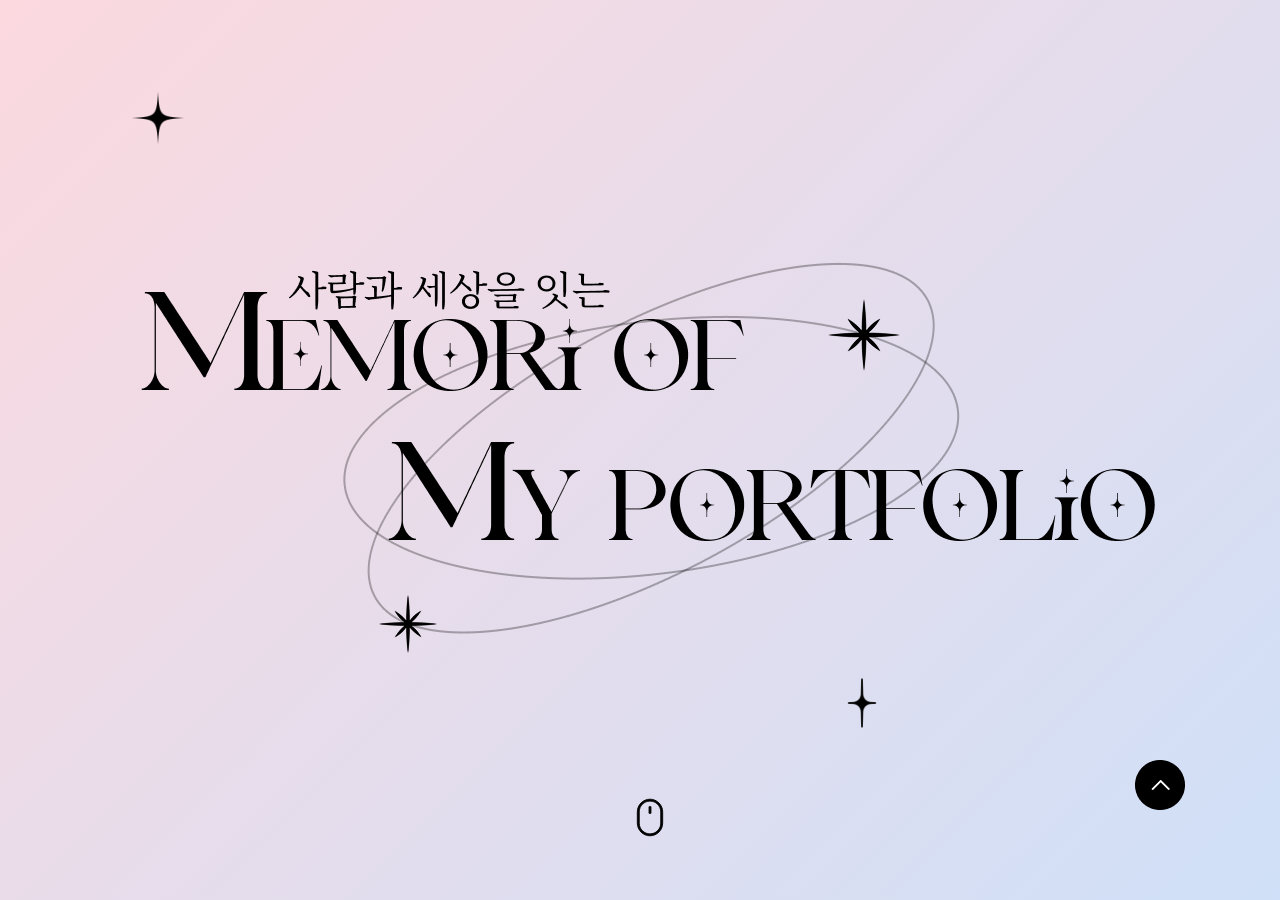
==== commit a8834e9b: "슬라이드, top버튼 수정" ====
--- a/index.html
+++ b/index.html
@@ -39,7 +39,7 @@
                 </div>
             </div><!-- e:intro -->
             <!-- 2행-목차 -->
-            <div class="swiper-slide content">
+            <!-- <div class="swiper-slide content">
                 <p class="deco">
                     <img src="./images/contents_title.png" alt="">
                     <img src="./images/pattern1.svg" alt="">
@@ -54,7 +54,7 @@
                     <a href="#" class="skill_btn"><h1>My Skill & Tools</h1></a>
                     <a href="#" class="project_btn"><h1>Project Portfolio</h1></a>
                 </div>
-            </div><!-- e:content -->
+            </div> --><!-- e:content -->
             <!-- 3행-자기소개 -->
             <div class="swiper-slide" id="introduce">
                 <p class="introduce_title"><img src="./images/introdection_title.png" alt=""></p>
@@ -62,7 +62,7 @@
                     <p class="photo"><!-- 증명사진 background-image로 처리 -->
                         <img src="./images/name.svg" alt="">
                     </p>
-                    <p class="dsc">사용자의 흐름을 은은하게 밝히고,<br>디테일은 진중하게 완성하는 디자이너 박은진입니다.</p>
+                    <!-- <p class="dsc">사용자의 흐름을 은은하게 밝히고,<br>디테일은 진중하게 완성하는 디자이너 박은진입니다.</p> -->
                 </div><!-- e:self -->
                 <div class="about_me">
                     <div class="top">
@@ -221,6 +221,48 @@
                     </div><!-- e:skill_wrap -->
                 </div>
             </div><!-- e:skill -->
+            <!-- 6행-프로젝트 목차 -->
+            <div class="swiper-slide" id="project">
+                <div class="proj_title">
+                    <p class="star_img"><!-- 아이콘 background-image로 처리 --></p>
+                    <h3 class="title">MY PROJECT</h3>
+                </div>
+                <p class="announcement">이미지를 클릭하면 해당 프로젝트로 이동합니다.</P>
+                <div class="project_wrap">
+                    <ul class="project_list">
+                        <li>
+                            <a href="#" class="proj_card card_1">
+                                <p class="arrow_icon"><!-- 아이콘 background-image로 처리 --></p>
+                                <div class="card_info">
+                                    <p class="redesign_num">01.</p>
+                                    <p class="redesign_title">WEB</p>
+                                    <p class="redesign_keyword"># 오롤리데이 | TS트릴리온</p>
+                                </div>
+                            </a>
+                        </li>
+                        <li>
+                            <a href="#" class="proj_card card_2">
+                                <p class="arrow_icon"><!-- 아이콘 background-image로 처리 --></p>
+                                <div class="card_info">
+                                    <p class="redesign_num">02.</p>
+                                    <p class="redesign_title">UIUX</p>
+                                    <p class="redesign_keyword"># 다이어리</p>
+                                </div>
+                            </a>
+                        </li>
+                        <li>
+                            <a href="#" class="proj_card card_3">
+                                <p class="arrow_icon"><!-- 아이콘 background-image로 처리 --></p>
+                                <div class="card_info">
+                                    <p class="redesign_num">03.</p>
+                                    <p class="redesign_title">GRAPHIC</p>
+                                    <p class="redesign_keyword"># 상세페이지 | 광고 배너</p>
+                                </div>
+                            </a>
+                        </li>
+                    </ul>
+                </div><!-- e:project_wrap -->
+            </div><!-- e:project -->
             <!-- 5행-프로세스 -->
             <div class="swiper-slide process">
                 <div class="process_wrap">
@@ -271,48 +313,6 @@
                     </ol><!-- e:process_sequence -->
                 </div><!-- e:process_wrap -->
             </div><!-- e:process -->
-            <!-- 6행-프로젝트 목차 -->
-            <div class="swiper-slide" id="project">
-                <div class="proj_title">
-                    <p class="star_img"><!-- 아이콘 background-image로 처리 --></p>
-                    <h3 class="title">MY PROJECT</h3>
-                </div>
-                <p class="announcement">이미지를 클릭하면 해당 프로젝트로 이동합니다.</P>
-                <div class="project_wrap">
-                    <ul class="project_list">
-                        <li>
-                            <a href="#" class="proj_card card_1">
-                                <p class="arrow_icon"><!-- 아이콘 background-image로 처리 --></p>
-                                <div class="card_info">
-                                    <p class="redesign_num">01.</p>
-                                    <p class="redesign_title">WEB</p>
-                                    <p class="redesign_keyword"># 오롤리데이 | TS트릴리온</p>
-                                </div>
-                            </a>
-                        </li>
-                        <li>
-                            <a href="#" class="proj_card card_2">
-                                <p class="arrow_icon"><!-- 아이콘 background-image로 처리 --></p>
-                                <div class="card_info">
-                                    <p class="redesign_num">02.</p>
-                                    <p class="redesign_title">UIUX</p>
-                                    <p class="redesign_keyword"># 다이어리</p>
-                                </div>
-                            </a>
-                        </li>
-                        <li>
-                            <a href="#" class="proj_card card_3">
-                                <p class="arrow_icon"><!-- 아이콘 background-image로 처리 --></p>
-                                <div class="card_info">
-                                    <p class="redesign_num">03.</p>
-                                    <p class="redesign_title">GRAPHIC</p>
-                                    <p class="redesign_keyword"># 상세페이지 | 광고 배너</p>
-                                </div>
-                            </a>
-                        </li>
-                    </ul>
-                </div><!-- e:project_wrap -->
-            </div><!-- e:project -->
             <!-- 7행-오롤리데이 리디자인 -->
             <div class="swiper-slide" id="lolly_redesign">
                 <p class="lolly_website_img"><img src="./images/lollyday_mok.jpg" alt="오, 롤리 데이 브랜드 웹사이트 리디자인 목업 이미지"></p>
@@ -500,12 +500,12 @@
                 </div><!-- e:graphic_header -->
                 <div class="swiper graphic_design">
                     <div class="swiper-wrapper">
-                        <div class="swiper-slide design1"><img src="./images/fashion_design.jpg" alt="패션 광고 포스터" class="js_popup_img"></div>
+                        <div class="swiper-slide design1"><img src="./images/fashion_design_ad.jpg" alt="패션 광고 포스터" class="js_popup_img"></div>
                         <div class="swiper-slide design2"><img src="./images/fashion_design2.jpg" alt="패션 광고 포스터2" class="js_popup_img"></div>
                         <div class="swiper-slide design3"><img src="./images/ice_cream2.jpg" alt="딸기 아이스크림 광고 포스터" class="js_popup_img"></div>
                         <div class="swiper-slide design4"><img src="./images/paris_ad.jpg" alt="파리 여행 광고 포스터" class="js_popup_img"></div>
                         <div class="swiper-slide design5"><img src="./images/coffee_ad.jpg" alt="바닐라 라떼 광고 포스터" class="js_popup_img"></div>
-                        <div class="swiper-slide design5"><img src="./images/dokdo_ad.jpg" alt="독도의 날 광고 포스터" class="js_popup_img"></div>
+                        <div class="swiper-slide design6"><img src="./images/dokdo_ad.jpg" alt="독도의 날 광고 포스터" class="js_popup_img"></div>
                     </div><!-- e:swiper-weapper -->
                 </div><!-- e:graphic_design -->
             </div><!-- e:graphic -->
@@ -526,6 +526,15 @@
     <div class="big_img_popup" id="bigImg_popup">
         <img src="" alt="" class="img_content" id="bigDesign">
     </div>
-    <a href="#" class="top_btn"><!-- background-image로 처리 --></a>
+    <div class="top_menu_btn">
+        <ul class="content_menu">
+            <li class="tab1"><a href="#">About Me</a></li>
+            <li class="tab2"><a href="#">Project All</a></li>
+            <li class="tab3"><a href="#">PJ. Web</a></li>
+            <li class="tab4"><a href="#">PJ. uiux</a></li>
+            <li class="tab5"><a href="#">PJ. Graphic</a></li>
+        </ul>
+        <a href="#" class="top_btn"><!-- background-image로 처리 --></a>
+    </div>
 </body>
 </html>
--- a/styles/index.css
+++ b/styles/index.css
@@ -694,6 +694,7 @@
 .main_slide .swiper-wrapper #graphic .graphic_design .swiper-wrapper .design3 {background-color:#A9DFBF;}
 .main_slide .swiper-wrapper #graphic .graphic_design .swiper-wrapper .design4 {background-color:#F9E79F;}
 .main_slide .swiper-wrapper #graphic .graphic_design .swiper-wrapper .design5 {background-color:#D7BDE2;}
+.main_slide .swiper-wrapper #graphic .graphic_design .swiper-wrapper .design6 {background-color:#FFB5C2;}
 /* ------------------------ 이미지 클릭 시 큰 이미지 팝업 등장 */
 .big_img_popup {
     background-color:rgb(0, 0, 0, 0.5);
@@ -740,11 +741,34 @@
 .main_slide .swiper-wrapper .finish .email_githubLink .email_github_btn .email_btn {}
 .main_slide .swiper-wrapper .finish .email_githubLink .email_github_btn .github_link {}
 /* ------------------------ TOP 버튼 디자인 */
-.top_btn {
+/* .top_btn {
     position:fixed;
     right:95px; bottom:90px; z-index:999;
     background-image:url(../images/top_btn.png);
     background-size:cover;
     background-position:center;
     width:50px; height:50px;
+} */
+.top_menu_btn {position:fixed; right:95px; bottom:90px; z-index:999;}
+.top_menu_btn .content_menu {
+    /* display:none; */
+    opacity:0;
+    position:absolute;
+    right:0; bottom:100%;
+    padding-bottom: 20px;
+    visibility: hidden;
+    transform: translateY(10px);
+    transition: opacity 0.3s ease, transform 0.3s ease, visibility 0.3s ease;
+}
+.top_menu_btn:hover .content_menu {/* display:block; */ opacity:1; visibility: visible;
+    transform: translateY(0);}
+.top_menu_btn .content_menu li {padding:15px; background-color:#000; border-radius:30px; white-space: nowrap; margin-bottom:10px; text-align:center;}
+.top_menu_btn .content_menu li:last-child {margin-bottom:0;}
+.top_menu_btn .content_menu li a {color:#fff;}
+.top_menu_btn .top_btn {
+    display:block;
+    background-image:url(../images/top_btn.png);
+    background-size:cover;
+    background-position:center;
+    width:50px; height:50px;
 }
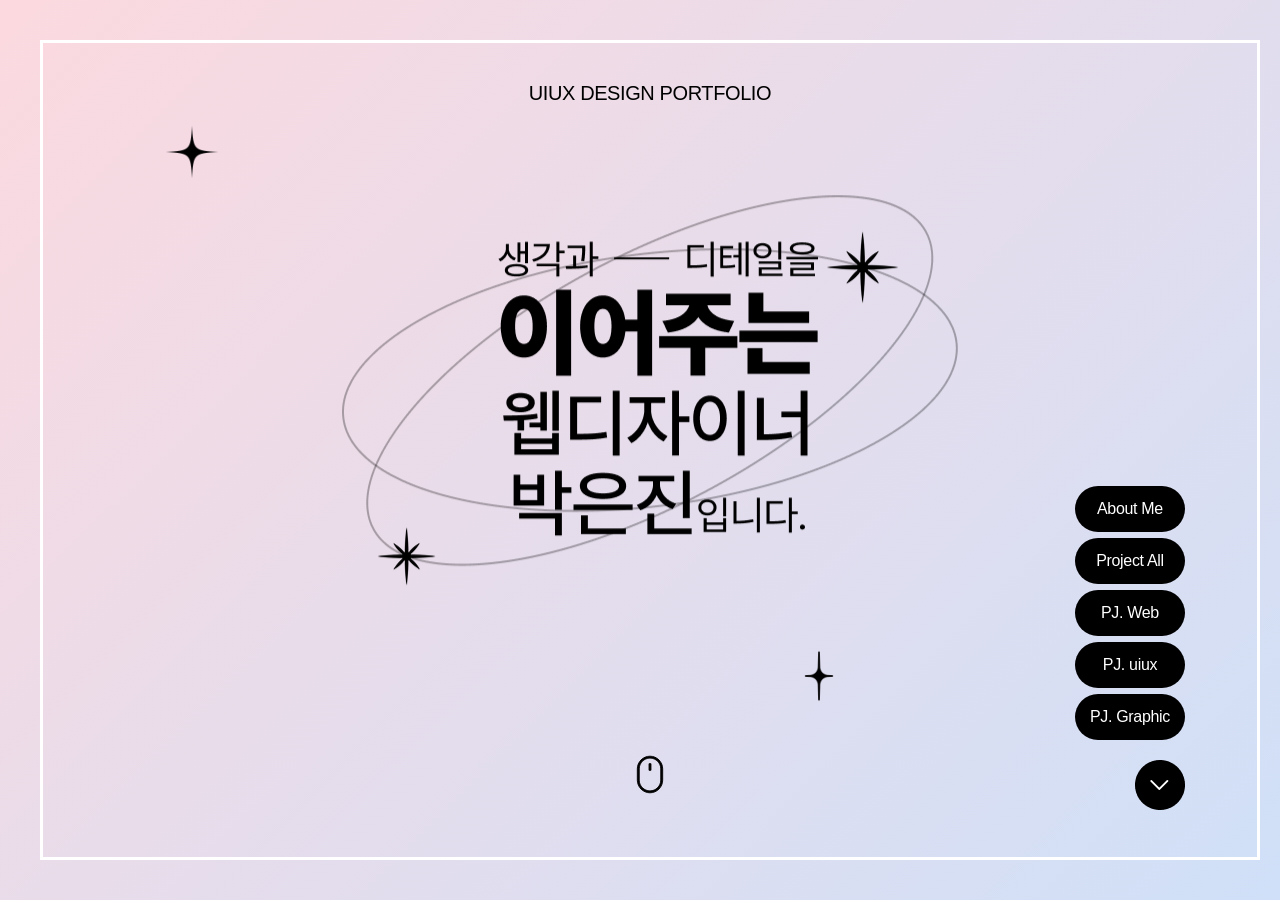
==== commit 923652a5: "인트로 변경" ====
--- a/index.html
+++ b/index.html
@@ -32,10 +32,13 @@
             <!-- 1행-인트로 -->
             <div class="swiper-slide intro" id="slide1">
                 <div class="intro_bg">
-                    <img class="intro_title" src="./images/intro_title.png" alt="">
-                    <img class="star" src="./images/star2.svg" alt="">
-                    <img class="star" src="./images/star3.svg" alt="">
-                    <img class="scroll" src="./images/scroll.svg" alt="">
+                    <p class="sub_title">UIUX DESIGN PORTFOLIO</p>
+                    <div class="img_wrap">
+                        <img class="intro_title" src="./images/intro_title.png" alt="">
+                        <img class="star" src="./images/star2.svg" alt="">
+                        <img class="star" src="./images/star3.svg" alt="">
+                        <img class="scroll" src="./images/scroll.svg" alt="">
+                    </div>
                 </div>
             </div><!-- e:intro -->
             <!-- 2행-목차 -->
--- a/styles/index.css
+++ b/styles/index.css
@@ -15,9 +15,16 @@
     width:100%; height:100%;
     position:relative;
 }
-.main_slide .swiper-wrapper .intro .intro_bg {}
+.main_slide .swiper-wrapper .intro .intro_bg {
+    border:3px solid #fff;
+    position:relative;
+    width:calc(100% - 80px);
+    height:calc(100% - 80px);
+    margin:40px auto;
+}
+.main_slide .swiper-wrapper .intro .intro_bg .sub_title {font-size:var(--font-size-20); text-align:center; margin-top:40px;}
 .main_slide .swiper-wrapper .intro .intro_bg img {}
-.main_slide .swiper-wrapper .intro .intro_bg img:nth-child(1) {position:absolute; top:50%; left:50%; transform:translate(-50%, -44%); z-index:10;}
+.main_slide .swiper-wrapper .intro .intro_bg img:nth-child(1) {position:absolute; top:50%; left:50%; transform:translate(-50%, -65%); z-index:10;}
 .main_slide .swiper-wrapper .intro .intro_bg img:nth-child(2) {
     width:62px;
     position:absolute;
@@ -751,18 +758,21 @@
 } */
 .top_menu_btn {position:fixed; right:95px; bottom:90px; z-index:999;}
 .top_menu_btn .content_menu {
-    /* display:none; */
-    opacity:0;
+    opacity:1;
     position:absolute;
     right:0; bottom:100%;
     padding-bottom: 20px;
-    visibility: hidden;
-    transform: translateY(10px);
-    transition: opacity 0.3s ease, transform 0.3s ease, visibility 0.3s ease;
-}
-.top_menu_btn:hover .content_menu {/* display:block; */ opacity:1; visibility: visible;
-    transform: translateY(0);}
-.top_menu_btn .content_menu li {padding:15px; background-color:#000; border-radius:30px; white-space: nowrap; margin-bottom:10px; text-align:center;}
+    visibility:visible;
+    transform:translateY(0);
+    transition:all 0.3s ease;
+}
+.top_menu_btn.hide .content_menu {
+    opacity:0;
+    visibility:hidden;
+    transform:translateY(10px);
+}
+.top_menu_btn:hover .content_menu {/* opacity:1; visibility: visible; */ /* transform: translateY(0); */}
+.top_menu_btn .content_menu li {padding:15px; background-color:#000; border-radius:30px; white-space: nowrap; margin-bottom:6px; text-align:center; cursor:pointer;}
 .top_menu_btn .content_menu li:last-child {margin-bottom:0;}
 .top_menu_btn .content_menu li a {color:#fff;}
 .top_menu_btn .top_btn {
@@ -771,4 +781,7 @@
     background-size:cover;
     background-position:center;
     width:50px; height:50px;
-}+    transform:rotate(180deg);
+    transition:rotate 0.3s ease;
+}
+.top_menu_btn.hide .top_btn {transform:rotate(0deg);}
